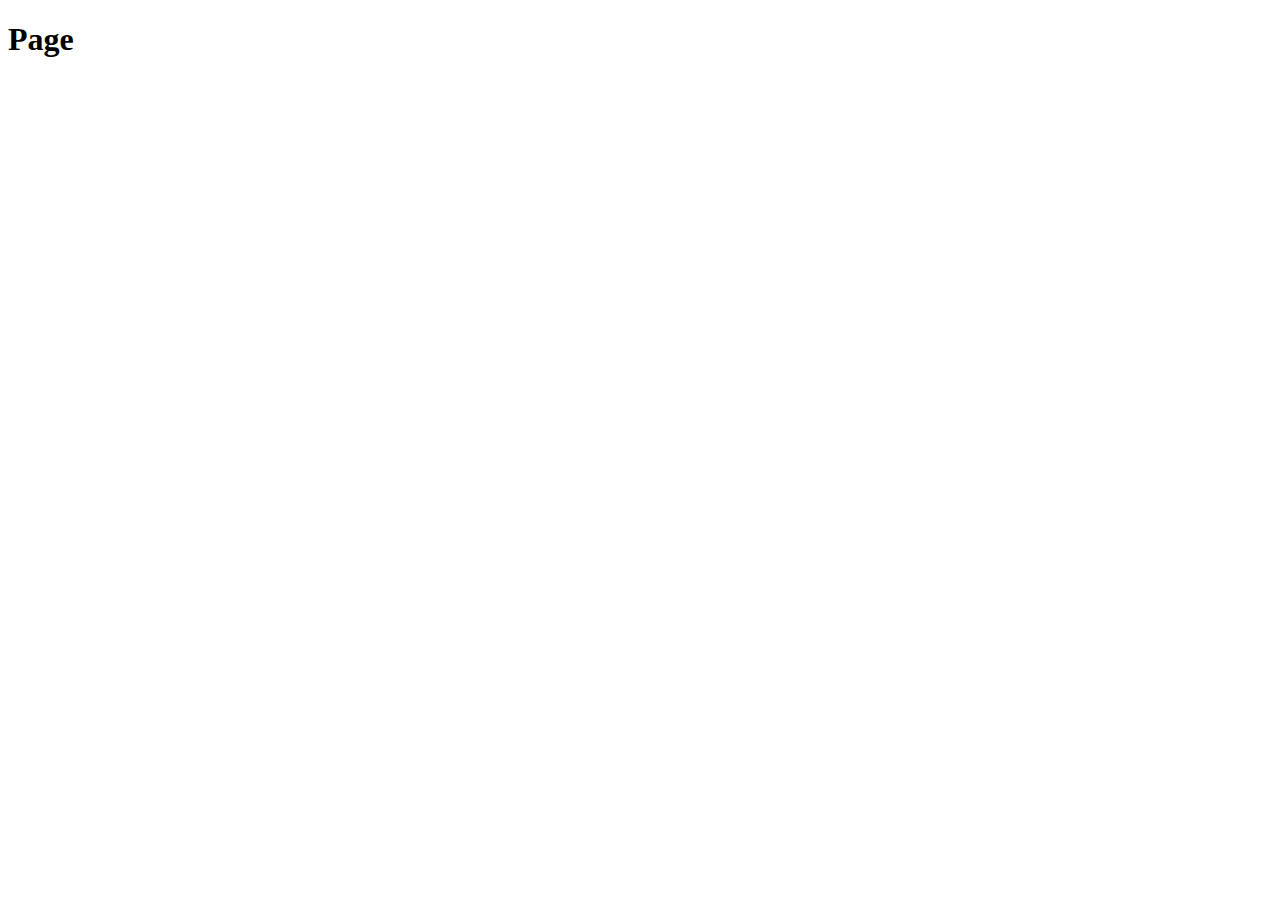
==== public/index.html @ a9e51bb3 "feat: firebase setup" ====
<!DOCTYPE html>
<html lang="en">
<head>
  <meta charset="UTF-8">
  <meta name="viewport" content="width=device-width, initial-scale=1.0">
  <title>Document</title>
</head>
<body>
  <h1>Page</h1>
</body>
</html>
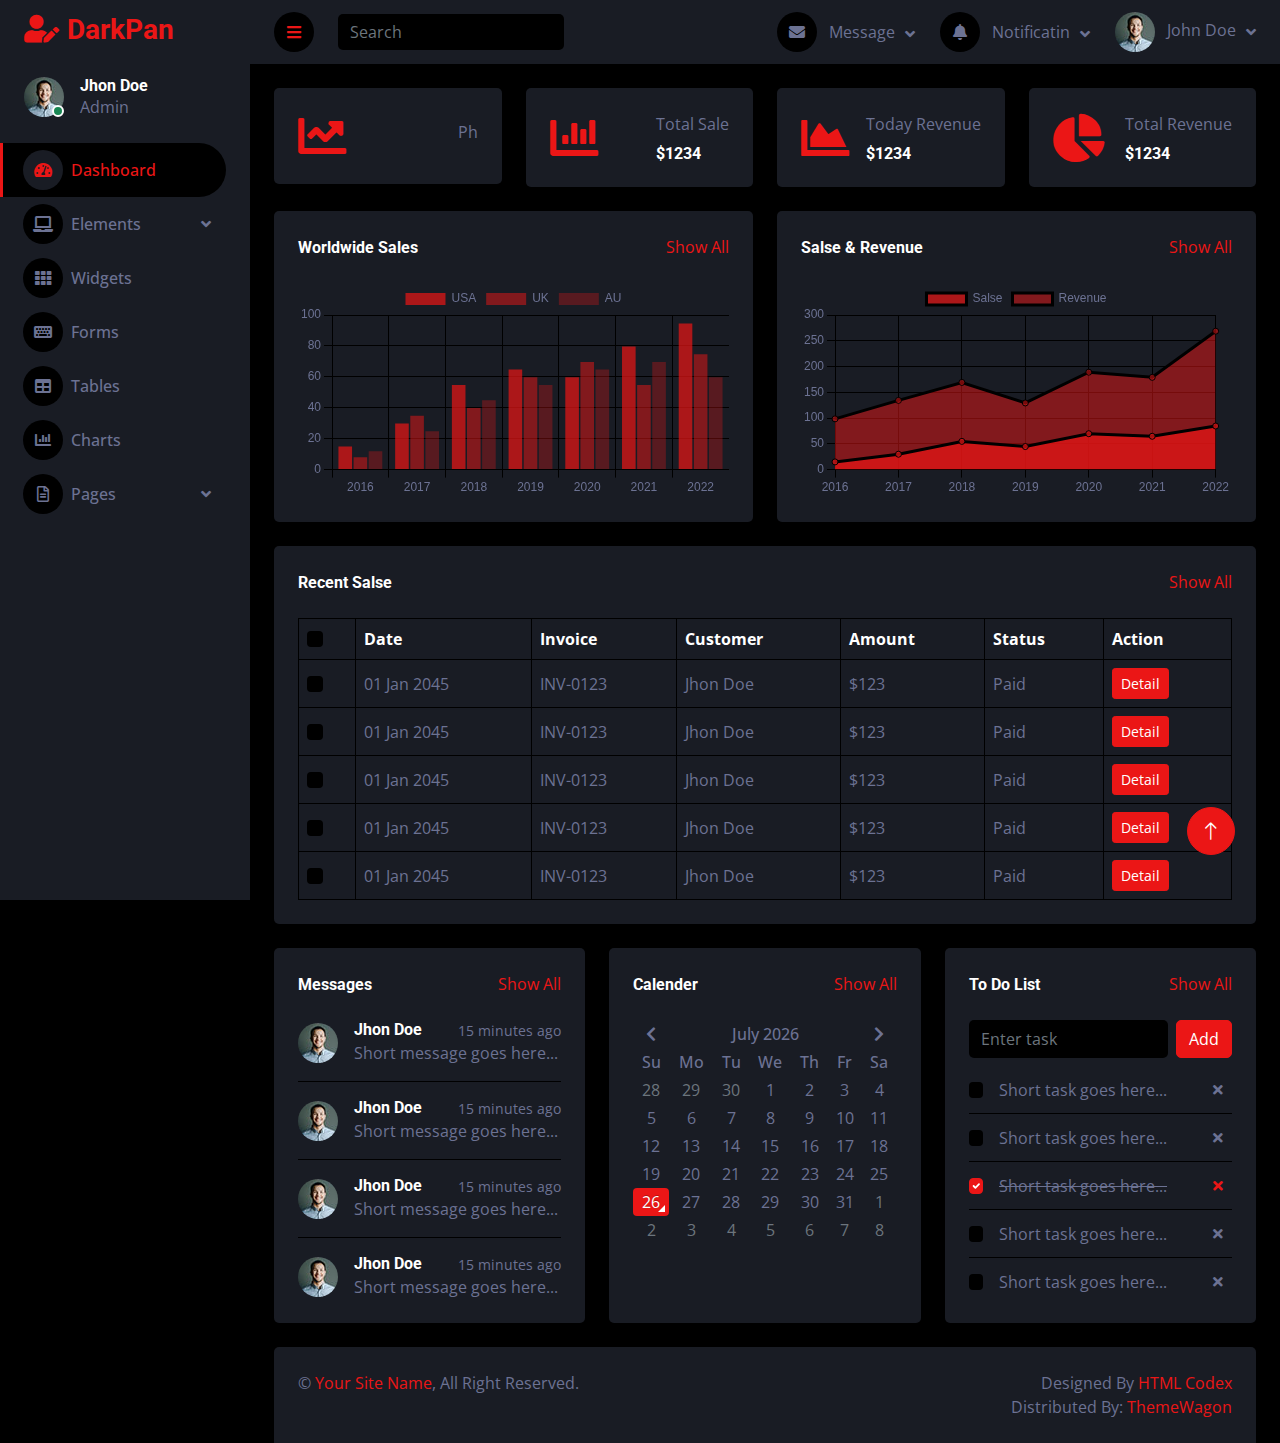
==== commit f038ec6c: "feat: add data" ====
--- a/public/index.html
+++ b/public/index.html
@@ -1,11 +1,489 @@
 <!DOCTYPE html>
 <html lang="en">
+
 <head>
-  <meta charset="UTF-8">
-  <meta name="viewport" content="width=device-width, initial-scale=1.0">
-  <title>Document</title>
+    <meta charset="utf-8">
+    <title>DarkPan - Bootstrap 5 Admin Template</title>
+    <meta content="width=device-width, initial-scale=1.0" name="viewport">
+    <meta content="" name="keywords">
+    <meta content="" name="description">
+
+    <!-- Favicon -->
+    <link href="img/favicon.ico" rel="icon">
+
+    <!-- Google Web Fonts -->
+    <link rel="preconnect" href="https://fonts.googleapis.com">
+    <link rel="preconnect" href="https://fonts.gstatic.com" crossorigin>
+    <link href="https://fonts.googleapis.com/css2?family=Open+Sans:wght@400;600&family=Roboto:wght@500;700&display=swap" rel="stylesheet"> 
+    
+    <!-- Icon Font Stylesheet -->
+    <link href="https://cdnjs.cloudflare.com/ajax/libs/font-awesome/5.10.0/css/all.min.css" rel="stylesheet">
+    <link href="https://cdn.jsdelivr.net/npm/bootstrap-icons@1.4.1/font/bootstrap-icons.css" rel="stylesheet">
+
+    <!-- Libraries Stylesheet -->
+    <link href="lib/owlcarousel/assets/owl.carousel.min.css" rel="stylesheet">
+    <link href="lib/tempusdominus/css/tempusdominus-bootstrap-4.min.css" rel="stylesheet" />
+
+    <!-- Customized Bootstrap Stylesheet -->
+    <link href="css/bootstrap.min.css" rel="stylesheet">
+
+    <!-- Template Stylesheet -->
+    <link href="css/style.css" rel="stylesheet">
 </head>
+
 <body>
-  <h1>Page</h1>
+    <div class="container-fluid position-relative d-flex p-0">
+        <!-- Spinner Start -->
+        <div id="spinner" class="show bg-dark position-fixed translate-middle w-100 vh-100 top-50 start-50 d-flex align-items-center justify-content-center">
+            <div class="spinner-border text-primary" style="width: 3rem; height: 3rem;" role="status">
+                <span class="sr-only">Loading...</span>
+            </div>
+        </div>
+        <!-- Spinner End -->
+
+
+        <!-- Sidebar Start -->
+        <div class="sidebar pe-4 pb-3">
+            <nav class="navbar bg-secondary navbar-dark">
+                <a href="index.html" class="navbar-brand mx-4 mb-3">
+                    <h3 class="text-primary"><i class="fa fa-user-edit me-2"></i>DarkPan</h3>
+                </a>
+                <div class="d-flex align-items-center ms-4 mb-4">
+                    <div class="position-relative">
+                        <img class="rounded-circle" src="img/user.jpg" alt="" style="width: 40px; height: 40px;">
+                        <div class="bg-success rounded-circle border border-2 border-white position-absolute end-0 bottom-0 p-1"></div>
+                    </div>
+                    <div class="ms-3">
+                        <h6 class="mb-0">Jhon Doe</h6>
+                        <span>Admin</span>
+                    </div>
+                </div>
+                <div class="navbar-nav w-100">
+                    <a href="index.html" class="nav-item nav-link active"><i class="fa fa-tachometer-alt me-2"></i>Dashboard</a>
+                    <div class="nav-item dropdown">
+                        <a href="#" class="nav-link dropdown-toggle" data-bs-toggle="dropdown"><i class="fa fa-laptop me-2"></i>Elements</a>
+                        <div class="dropdown-menu bg-transparent border-0">
+                            <a href="button.html" class="dropdown-item">Buttons</a>
+                            <a href="typography.html" class="dropdown-item">Typography</a>
+                            <a href="element.html" class="dropdown-item">Other Elements</a>
+                        </div>
+                    </div>
+                    <a href="widget.html" class="nav-item nav-link"><i class="fa fa-th me-2"></i>Widgets</a>
+                    <a href="form.html" class="nav-item nav-link"><i class="fa fa-keyboard me-2"></i>Forms</a>
+                    <a href="table.html" class="nav-item nav-link"><i class="fa fa-table me-2"></i>Tables</a>
+                    <a href="chart.html" class="nav-item nav-link"><i class="fa fa-chart-bar me-2"></i>Charts</a>
+                    <div class="nav-item dropdown">
+                        <a href="#" class="nav-link dropdown-toggle" data-bs-toggle="dropdown"><i class="far fa-file-alt me-2"></i>Pages</a>
+                        <div class="dropdown-menu bg-transparent border-0">
+                            <a href="signin.html" class="dropdown-item">Sign In</a>
+                            <a href="signup.html" class="dropdown-item">Sign Up</a>
+                            <a href="404.html" class="dropdown-item">404 Error</a>
+                            <a href="blank.html" class="dropdown-item">Blank Page</a>
+                        </div>
+                    </div>
+                </div>
+            </nav>
+        </div>
+        <!-- Sidebar End -->
+
+
+        <!-- Content Start -->
+        <div class="content">
+            <!-- Navbar Start -->
+            <nav class="navbar navbar-expand bg-secondary navbar-dark sticky-top px-4 py-0">
+                <a href="index.html" class="navbar-brand d-flex d-lg-none me-4">
+                    <h2 class="text-primary mb-0"><i class="fa fa-user-edit"></i></h2>
+                </a>
+                <a href="#" class="sidebar-toggler flex-shrink-0">
+                    <i class="fa fa-bars"></i>
+                </a>
+                <form class="d-none d-md-flex ms-4">
+                    <input class="form-control bg-dark border-0" type="search" placeholder="Search">
+                </form>
+                <div class="navbar-nav align-items-center ms-auto">
+                    <div class="nav-item dropdown">
+                        <a href="#" class="nav-link dropdown-toggle" data-bs-toggle="dropdown">
+                            <i class="fa fa-envelope me-lg-2"></i>
+                            <span class="d-none d-lg-inline-flex">Message</span>
+                        </a>
+                        <div class="dropdown-menu dropdown-menu-end bg-secondary border-0 rounded-0 rounded-bottom m-0">
+                            <a href="#" class="dropdown-item">
+                                <div class="d-flex align-items-center">
+                                    <img class="rounded-circle" src="img/user.jpg" alt="" style="width: 40px; height: 40px;">
+                                    <div class="ms-2">
+                                        <h6 class="fw-normal mb-0">Jhon send you a message</h6>
+                                        <small>15 minutes ago</small>
+                                    </div>
+                                </div>
+                            </a>
+                            <hr class="dropdown-divider">
+                            <a href="#" class="dropdown-item">
+                                <div class="d-flex align-items-center">
+                                    <img class="rounded-circle" src="img/user.jpg" alt="" style="width: 40px; height: 40px;">
+                                    <div class="ms-2">
+                                        <h6 class="fw-normal mb-0">Jhon send you a message</h6>
+                                        <small>15 minutes ago</small>
+                                    </div>
+                                </div>
+                            </a>
+                            <hr class="dropdown-divider">
+                            <a href="#" class="dropdown-item">
+                                <div class="d-flex align-items-center">
+                                    <img class="rounded-circle" src="img/user.jpg" alt="" style="width: 40px; height: 40px;">
+                                    <div class="ms-2">
+                                        <h6 class="fw-normal mb-0">Jhon send you a message</h6>
+                                        <small>15 minutes ago</small>
+                                    </div>
+                                </div>
+                            </a>
+                            <hr class="dropdown-divider">
+                            <a href="#" class="dropdown-item text-center">See all message</a>
+                        </div>
+                    </div>
+                    <div class="nav-item dropdown">
+                        <a href="#" class="nav-link dropdown-toggle" data-bs-toggle="dropdown">
+                            <i class="fa fa-bell me-lg-2"></i>
+                            <span class="d-none d-lg-inline-flex">Notificatin</span>
+                        </a>
+                        <div class="dropdown-menu dropdown-menu-end bg-secondary border-0 rounded-0 rounded-bottom m-0">
+                            <a href="#" class="dropdown-item">
+                                <h6 class="fw-normal mb-0">Profile updated</h6>
+                                <small>15 minutes ago</small>
+                            </a>
+                            <hr class="dropdown-divider">
+                            <a href="#" class="dropdown-item">
+                                <h6 class="fw-normal mb-0">New user added</h6>
+                                <small>15 minutes ago</small>
+                            </a>
+                            <hr class="dropdown-divider">
+                            <a href="#" class="dropdown-item">
+                                <h6 class="fw-normal mb-0">Password changed</h6>
+                                <small>15 minutes ago</small>
+                            </a>
+                            <hr class="dropdown-divider">
+                            <a href="#" class="dropdown-item text-center">See all notifications</a>
+                        </div>
+                    </div>
+                    <div class="nav-item dropdown">
+                        <a href="#" class="nav-link dropdown-toggle" data-bs-toggle="dropdown">
+                            <img class="rounded-circle me-lg-2" src="img/user.jpg" alt="" style="width: 40px; height: 40px;">
+                            <span class="d-none d-lg-inline-flex">John Doe</span>
+                        </a>
+                        <div class="dropdown-menu dropdown-menu-end bg-secondary border-0 rounded-0 rounded-bottom m-0">
+                            <a href="#" class="dropdown-item">My Profile</a>
+                            <a href="#" class="dropdown-item">Settings</a>
+                            <a href="#" class="dropdown-item">Log Out</a>
+                        </div>
+                    </div>
+                </div>
+            </nav>
+            <!-- Navbar End -->
+
+
+            <!-- Sale & Revenue Start -->
+            <div class="container-fluid pt-4 px-4">
+                <div class="row g-4">
+                    <div class="col-sm-6 col-xl-3">
+                        <div class="bg-secondary rounded d-flex align-items-center justify-content-between p-4">
+                            <i class="fa fa-chart-line fa-3x text-primary"></i>
+                            <div class="ms-3">
+                                <p class="mb-2">Ph</p>
+                                <h6 class="mb-0" id="cnt"></h6>
+                            </div>
+                        </div>
+                    </div>
+                    <div class="col-sm-6 col-xl-3">
+                        <div class="bg-secondary rounded d-flex align-items-center justify-content-between p-4">
+                            <i class="fa fa-chart-bar fa-3x text-primary"></i>
+                            <div class="ms-3">
+                                <p class="mb-2">Total Sale</p>
+                                <h6 class="mb-0">$1234</h6>
+                            </div>
+                        </div>
+                    </div>
+                    <div class="col-sm-6 col-xl-3">
+                        <div class="bg-secondary rounded d-flex align-items-center justify-content-between p-4">
+                            <i class="fa fa-chart-area fa-3x text-primary"></i>
+                            <div class="ms-3">
+                                <p class="mb-2">Today Revenue</p>
+                                <h6 class="mb-0">$1234</h6>
+                            </div>
+                        </div>
+                    </div>
+                    <div class="col-sm-6 col-xl-3">
+                        <div class="bg-secondary rounded d-flex align-items-center justify-content-between p-4">
+                            <i class="fa fa-chart-pie fa-3x text-primary"></i>
+                            <div class="ms-3">
+                                <p class="mb-2">Total Revenue</p>
+                                <h6 class="mb-0">$1234</h6>
+                            </div>
+                        </div>
+                    </div>
+                </div>
+            </div>
+            <!-- Sale & Revenue End -->
+
+
+            <!-- Sales Chart Start -->
+            <div class="container-fluid pt-4 px-4">
+                <div class="row g-4">
+                    <div class="col-sm-12 col-xl-6">
+                        <div class="bg-secondary text-center rounded p-4">
+                            <div class="d-flex align-items-center justify-content-between mb-4">
+                                <h6 class="mb-0">Worldwide Sales</h6>
+                                <a href="">Show All</a>
+                            </div>
+                            <canvas id="worldwide-sales"></canvas>
+                        </div>
+                    </div>
+                    <div class="col-sm-12 col-xl-6">
+                        <div class="bg-secondary text-center rounded p-4">
+                            <div class="d-flex align-items-center justify-content-between mb-4">
+                                <h6 class="mb-0">Salse & Revenue</h6>
+                                <a href="">Show All</a>
+                            </div>
+                            <canvas id="salse-revenue"></canvas>
+                        </div>
+                    </div>
+                </div>
+            </div>
+            <!-- Sales Chart End -->
+
+
+            <!-- Recent Sales Start -->
+            <div class="container-fluid pt-4 px-4">
+                <div class="bg-secondary text-center rounded p-4">
+                    <div class="d-flex align-items-center justify-content-between mb-4">
+                        <h6 class="mb-0">Recent Salse</h6>
+                        <a href="">Show All</a>
+                    </div>
+                    <div class="table-responsive">
+                        <table class="table text-start align-middle table-bordered table-hover mb-0">
+                            <thead>
+                                <tr class="text-white">
+                                    <th scope="col"><input class="form-check-input" type="checkbox"></th>
+                                    <th scope="col">Date</th>
+                                    <th scope="col">Invoice</th>
+                                    <th scope="col">Customer</th>
+                                    <th scope="col">Amount</th>
+                                    <th scope="col">Status</th>
+                                    <th scope="col">Action</th>
+                                </tr>
+                            </thead>
+                            <tbody>
+                                <tr>
+                                    <td><input class="form-check-input" type="checkbox"></td>
+                                    <td>01 Jan 2045</td>
+                                    <td>INV-0123</td>
+                                    <td>Jhon Doe</td>
+                                    <td>$123</td>
+                                    <td>Paid</td>
+                                    <td><a class="btn btn-sm btn-primary" href="">Detail</a></td>
+                                </tr>
+                                <tr>
+                                    <td><input class="form-check-input" type="checkbox"></td>
+                                    <td>01 Jan 2045</td>
+                                    <td>INV-0123</td>
+                                    <td>Jhon Doe</td>
+                                    <td>$123</td>
+                                    <td>Paid</td>
+                                    <td><a class="btn btn-sm btn-primary" href="">Detail</a></td>
+                                </tr>
+                                <tr>
+                                    <td><input class="form-check-input" type="checkbox"></td>
+                                    <td>01 Jan 2045</td>
+                                    <td>INV-0123</td>
+                                    <td>Jhon Doe</td>
+                                    <td>$123</td>
+                                    <td>Paid</td>
+                                    <td><a class="btn btn-sm btn-primary" href="">Detail</a></td>
+                                </tr>
+                                <tr>
+                                    <td><input class="form-check-input" type="checkbox"></td>
+                                    <td>01 Jan 2045</td>
+                                    <td>INV-0123</td>
+                                    <td>Jhon Doe</td>
+                                    <td>$123</td>
+                                    <td>Paid</td>
+                                    <td><a class="btn btn-sm btn-primary" href="">Detail</a></td>
+                                </tr>
+                                <tr>
+                                    <td><input class="form-check-input" type="checkbox"></td>
+                                    <td>01 Jan 2045</td>
+                                    <td>INV-0123</td>
+                                    <td>Jhon Doe</td>
+                                    <td>$123</td>
+                                    <td>Paid</td>
+                                    <td><a class="btn btn-sm btn-primary" href="">Detail</a></td>
+                                </tr>
+                            </tbody>
+                        </table>
+                    </div>
+                </div>
+            </div>
+            <!-- Recent Sales End -->
+
+
+            <!-- Widgets Start -->
+            <div class="container-fluid pt-4 px-4">
+                <div class="row g-4">
+                    <div class="col-sm-12 col-md-6 col-xl-4">
+                        <div class="h-100 bg-secondary rounded p-4">
+                            <div class="d-flex align-items-center justify-content-between mb-2">
+                                <h6 class="mb-0">Messages</h6>
+                                <a href="">Show All</a>
+                            </div>
+                            <div class="d-flex align-items-center border-bottom py-3">
+                                <img class="rounded-circle flex-shrink-0" src="img/user.jpg" alt="" style="width: 40px; height: 40px;">
+                                <div class="w-100 ms-3">
+                                    <div class="d-flex w-100 justify-content-between">
+                                        <h6 class="mb-0">Jhon Doe</h6>
+                                        <small>15 minutes ago</small>
+                                    </div>
+                                    <span>Short message goes here...</span>
+                                </div>
+                            </div>
+                            <div class="d-flex align-items-center border-bottom py-3">
+                                <img class="rounded-circle flex-shrink-0" src="img/user.jpg" alt="" style="width: 40px; height: 40px;">
+                                <div class="w-100 ms-3">
+                                    <div class="d-flex w-100 justify-content-between">
+                                        <h6 class="mb-0">Jhon Doe</h6>
+                                        <small>15 minutes ago</small>
+                                    </div>
+                                    <span>Short message goes here...</span>
+                                </div>
+                            </div>
+                            <div class="d-flex align-items-center border-bottom py-3">
+                                <img class="rounded-circle flex-shrink-0" src="img/user.jpg" alt="" style="width: 40px; height: 40px;">
+                                <div class="w-100 ms-3">
+                                    <div class="d-flex w-100 justify-content-between">
+                                        <h6 class="mb-0">Jhon Doe</h6>
+                                        <small>15 minutes ago</small>
+                                    </div>
+                                    <span>Short message goes here...</span>
+                                </div>
+                            </div>
+                            <div class="d-flex align-items-center pt-3">
+                                <img class="rounded-circle flex-shrink-0" src="img/user.jpg" alt="" style="width: 40px; height: 40px;">
+                                <div class="w-100 ms-3">
+                                    <div class="d-flex w-100 justify-content-between">
+                                        <h6 class="mb-0">Jhon Doe</h6>
+                                        <small>15 minutes ago</small>
+                                    </div>
+                                    <span>Short message goes here...</span>
+                                </div>
+                            </div>
+                        </div>
+                    </div>
+                    <div class="col-sm-12 col-md-6 col-xl-4">
+                        <div class="h-100 bg-secondary rounded p-4">
+                            <div class="d-flex align-items-center justify-content-between mb-4">
+                                <h6 class="mb-0">Calender</h6>
+                                <a href="">Show All</a>
+                            </div>
+                            <div id="calender"></div>
+                        </div>
+                    </div>
+                    <div class="col-sm-12 col-md-6 col-xl-4">
+                        <div class="h-100 bg-secondary rounded p-4">
+                            <div class="d-flex align-items-center justify-content-between mb-4">
+                                <h6 class="mb-0">To Do List</h6>
+                                <a href="">Show All</a>
+                            </div>
+                            <div class="d-flex mb-2">
+                                <input class="form-control bg-dark border-0" type="text" placeholder="Enter task">
+                                <button type="button" class="btn btn-primary ms-2">Add</button>
+                            </div>
+                            <div class="d-flex align-items-center border-bottom py-2">
+                                <input class="form-check-input m-0" type="checkbox">
+                                <div class="w-100 ms-3">
+                                    <div class="d-flex w-100 align-items-center justify-content-between">
+                                        <span>Short task goes here...</span>
+                                        <button class="btn btn-sm"><i class="fa fa-times"></i></button>
+                                    </div>
+                                </div>
+                            </div>
+                            <div class="d-flex align-items-center border-bottom py-2">
+                                <input class="form-check-input m-0" type="checkbox">
+                                <div class="w-100 ms-3">
+                                    <div class="d-flex w-100 align-items-center justify-content-between">
+                                        <span>Short task goes here...</span>
+                                        <button class="btn btn-sm"><i class="fa fa-times"></i></button>
+                                    </div>
+                                </div>
+                            </div>
+                            <div class="d-flex align-items-center border-bottom py-2">
+                                <input class="form-check-input m-0" type="checkbox" checked>
+                                <div class="w-100 ms-3">
+                                    <div class="d-flex w-100 align-items-center justify-content-between">
+                                        <span><del>Short task goes here...</del></span>
+                                        <button class="btn btn-sm text-primary"><i class="fa fa-times"></i></button>
+                                    </div>
+                                </div>
+                            </div>
+                            <div class="d-flex align-items-center border-bottom py-2">
+                                <input class="form-check-input m-0" type="checkbox">
+                                <div class="w-100 ms-3">
+                                    <div class="d-flex w-100 align-items-center justify-content-between">
+                                        <span>Short task goes here...</span>
+                                        <button class="btn btn-sm"><i class="fa fa-times"></i></button>
+                                    </div>
+                                </div>
+                            </div>
+                            <div class="d-flex align-items-center pt-2">
+                                <input class="form-check-input m-0" type="checkbox">
+                                <div class="w-100 ms-3">
+                                    <div class="d-flex w-100 align-items-center justify-content-between">
+                                        <span>Short task goes here...</span>
+                                        <button class="btn btn-sm"><i class="fa fa-times"></i></button>
+                                    </div>
+                                </div>
+                            </div>
+                        </div>
+                    </div>
+                </div>
+            </div>
+            <!-- Widgets End -->
+
+
+            <!-- Footer Start -->
+            <div class="container-fluid pt-4 px-4">
+                <div class="bg-secondary rounded-top p-4">
+                    <div class="row">
+                        <div class="col-12 col-sm-6 text-center text-sm-start">
+                            &copy; <a href="#">Your Site Name</a>, All Right Reserved. 
+                        </div>
+                        <div class="col-12 col-sm-6 text-center text-sm-end">
+                            <!--/*** This template is free as long as you keep the footer author’s credit link/attribution link/backlink. If you'd like to use the template without the footer author’s credit link/attribution link/backlink, you can purchase the Credit Removal License from "https://htmlcodex.com/credit-removal". Thank you for your support. ***/-->
+                            Designed By <a href="https://htmlcodex.com">HTML Codex</a>
+                            <br>Distributed By: <a href="https://themewagon.com" target="_blank">ThemeWagon</a>
+                        </div>
+                    </div>
+                </div>
+            </div>
+            <!-- Footer End -->
+        </div>
+        <!-- Content End -->
+
+
+        <!-- Back to Top -->
+        <a href="#" class="btn btn-lg btn-primary btn-lg-square back-to-top"><i class="bi bi-arrow-up"></i></a>
+    </div>
+
+    <!-- JavaScript Libraries -->
+    <script src="https://code.jquery.com/jquery-3.4.1.min.js"></script>
+    <script src="https://cdn.jsdelivr.net/npm/bootstrap@5.0.0/dist/js/bootstrap.bundle.min.js"></script>
+    <script src="lib/chart/chart.min.js"></script>
+    <script src="lib/easing/easing.min.js"></script>
+    <script src="lib/waypoints/waypoints.min.js"></script>
+    <script src="lib/owlcarousel/owl.carousel.min.js"></script>
+    <script src="lib/tempusdominus/js/moment.min.js"></script>
+    <script src="lib/tempusdominus/js/moment-timezone.min.js"></script>
+    <script src="lib/tempusdominus/js/tempusdominus-bootstrap-4.min.js"></script>
+
+    <!-- Template Javascript -->
+    <script src="js/main.js"></script>
+    <script src="js/api.js"></script>
 </body>
+
 </html>--- a/public/css/style.css
+++ b/public/css/style.css
@@ -0,0 +1,289 @@
+/********** Template CSS **********/
+:root {
+    --primary: #EB1616;
+    --secondary: #191C24;
+    --light: #6C7293;
+    --dark: #000000;
+}
+
+.back-to-top {
+    position: fixed;
+    display: none;
+    right: 45px;
+    bottom: 45px;
+    z-index: 99;
+}
+
+
+/*** Spinner ***/
+#spinner {
+    opacity: 0;
+    visibility: hidden;
+    transition: opacity .5s ease-out, visibility 0s linear .5s;
+    z-index: 99999;
+}
+
+#spinner.show {
+    transition: opacity .5s ease-out, visibility 0s linear 0s;
+    visibility: visible;
+    opacity: 1;
+}
+
+
+/*** Button ***/
+.btn {
+    transition: .5s;
+}
+
+.btn-square {
+    width: 38px;
+    height: 38px;
+}
+
+.btn-sm-square {
+    width: 32px;
+    height: 32px;
+}
+
+.btn-lg-square {
+    width: 48px;
+    height: 48px;
+}
+
+.btn-square,
+.btn-sm-square,
+.btn-lg-square {
+    padding: 0;
+    display: inline-flex;
+    align-items: center;
+    justify-content: center;
+    font-weight: normal;
+    border-radius: 50px;
+}
+
+
+/*** Layout ***/
+.sidebar {
+    position: fixed;
+    top: 0;
+    left: 0;
+    bottom: 0;
+    width: 250px;
+    height: 100vh;
+    overflow-y: auto;
+    background: var(--secondary);
+    transition: 0.5s;
+    z-index: 999;
+}
+
+.content {
+    margin-left: 250px;
+    min-height: 100vh;
+    background: var(--dark);
+    transition: 0.5s;
+}
+
+@media (min-width: 992px) {
+    .sidebar {
+        margin-left: 0;
+    }
+
+    .sidebar.open {
+        margin-left: -250px;
+    }
+
+    .content {
+        width: calc(100% - 250px);
+    }
+
+    .content.open {
+        width: 100%;
+        margin-left: 0;
+    }
+}
+
+@media (max-width: 991.98px) {
+    .sidebar {
+        margin-left: -250px;
+    }
+
+    .sidebar.open {
+        margin-left: 0;
+    }
+
+    .content {
+        width: 100%;
+        margin-left: 0;
+    }
+}
+
+
+/*** Navbar ***/
+.sidebar .navbar .navbar-nav .nav-link {
+    padding: 7px 20px;
+    color: var(--light);
+    font-weight: 500;
+    border-left: 3px solid var(--secondary);
+    border-radius: 0 30px 30px 0;
+    outline: none;
+}
+
+.sidebar .navbar .navbar-nav .nav-link:hover,
+.sidebar .navbar .navbar-nav .nav-link.active {
+    color: var(--primary);
+    background: var(--dark);
+    border-color: var(--primary);
+}
+
+.sidebar .navbar .navbar-nav .nav-link i {
+    width: 40px;
+    height: 40px;
+    display: inline-flex;
+    align-items: center;
+    justify-content: center;
+    background: var(--dark);
+    border-radius: 40px;
+}
+
+.sidebar .navbar .navbar-nav .nav-link:hover i,
+.sidebar .navbar .navbar-nav .nav-link.active i {
+    background: var(--secondary);
+}
+
+.sidebar .navbar .dropdown-toggle::after {
+    position: absolute;
+    top: 15px;
+    right: 15px;
+    border: none;
+    content: "\f107";
+    font-family: "Font Awesome 5 Free";
+    font-weight: 900;
+    transition: .5s;
+}
+
+.sidebar .navbar .dropdown-toggle[aria-expanded=true]::after {
+    transform: rotate(-180deg);
+}
+
+.sidebar .navbar .dropdown-item {
+    padding-left: 25px;
+    border-radius: 0 30px 30px 0;
+    color: var(--light);
+}
+
+.sidebar .navbar .dropdown-item:hover,
+.sidebar .navbar .dropdown-item.active {
+    background: var(--dark);
+}
+
+.content .navbar .navbar-nav .nav-link {
+    margin-left: 25px;
+    padding: 12px 0;
+    color: var(--light);
+    outline: none;
+}
+
+.content .navbar .navbar-nav .nav-link:hover,
+.content .navbar .navbar-nav .nav-link.active {
+    color: var(--primary);
+}
+
+.content .navbar .sidebar-toggler,
+.content .navbar .navbar-nav .nav-link i {
+    width: 40px;
+    height: 40px;
+    display: inline-flex;
+    align-items: center;
+    justify-content: center;
+    background: var(--dark);
+    border-radius: 40px;
+}
+
+.content .navbar .dropdown-item {
+    color: var(--light);
+}
+
+.content .navbar .dropdown-item:hover,
+.content .navbar .dropdown-item.active {
+    background: var(--dark);
+}
+
+.content .navbar .dropdown-toggle::after {
+    margin-left: 6px;
+    vertical-align: middle;
+    border: none;
+    content: "\f107";
+    font-family: "Font Awesome 5 Free";
+    font-weight: 900;
+    transition: .5s;
+}
+
+.content .navbar .dropdown-toggle[aria-expanded=true]::after {
+    transform: rotate(-180deg);
+}
+
+@media (max-width: 575.98px) {
+    .content .navbar .navbar-nav .nav-link {
+        margin-left: 15px;
+    }
+}
+
+
+/*** Date Picker ***/
+.bootstrap-datetimepicker-widget.bottom {
+    top: auto !important;
+}
+
+.bootstrap-datetimepicker-widget .table * {
+    border-bottom-width: 0px;
+}
+
+.bootstrap-datetimepicker-widget .table th {
+    font-weight: 500;
+}
+
+.bootstrap-datetimepicker-widget.dropdown-menu {
+    padding: 10px;
+    border-radius: 2px;
+}
+
+.bootstrap-datetimepicker-widget table td.active,
+.bootstrap-datetimepicker-widget table td.active:hover {
+    background: var(--primary);
+}
+
+.bootstrap-datetimepicker-widget table td.today::before {
+    border-bottom-color: var(--primary);
+}
+
+
+/*** Testimonial ***/
+.progress .progress-bar {
+    width: 0px;
+    transition: 2s;
+}
+
+
+/*** Testimonial ***/
+.testimonial-carousel .owl-dots {
+    margin-top: 24px;
+    display: flex;
+    align-items: flex-end;
+    justify-content: center;
+}
+
+.testimonial-carousel .owl-dot {
+    position: relative;
+    display: inline-block;
+    margin: 0 5px;
+    width: 15px;
+    height: 15px;
+    border: 5px solid var(--primary);
+    border-radius: 15px;
+    transition: .5s;
+}
+
+.testimonial-carousel .owl-dot.active {
+    background: var(--dark);
+    border-color: var(--primary);
+}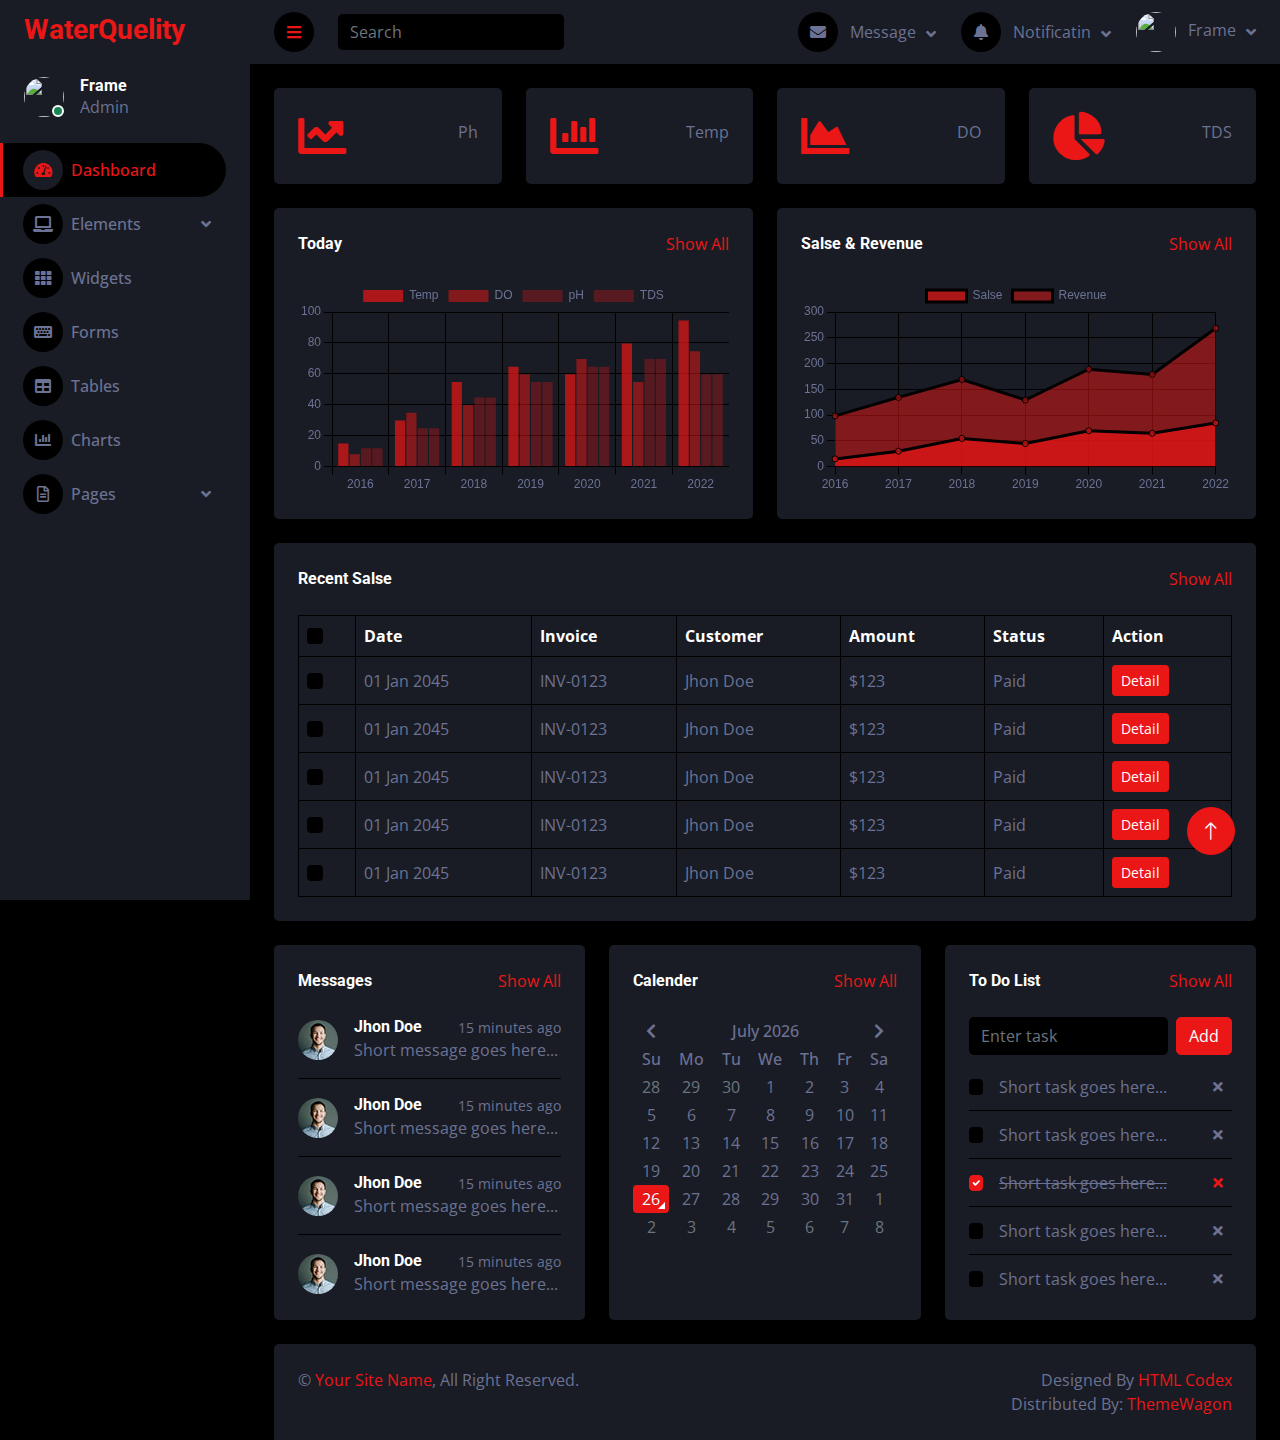
==== commit 4d4f8583: "feat : change title" ====
--- a/public/index.html
+++ b/public/index.html
@@ -3,7 +3,7 @@
 
 <head>
     <meta charset="utf-8">
-    <title>DarkPan - Bootstrap 5 Admin Template</title>
+    <title>WaterQuelity</title>
     <meta content="width=device-width, initial-scale=1.0" name="viewport">
     <meta content="" name="keywords">
     <meta content="" name="description">
@@ -46,15 +46,15 @@
         <div class="sidebar pe-4 pb-3">
             <nav class="navbar bg-secondary navbar-dark">
                 <a href="index.html" class="navbar-brand mx-4 mb-3">
-                    <h3 class="text-primary"><i class="fa fa-user-edit me-2"></i>DarkPan</h3>
+                    <h3 class="text-primary"></i>WaterQuelity</h3>
                 </a>
                 <div class="d-flex align-items-center ms-4 mb-4">
                     <div class="position-relative">
-                        <img class="rounded-circle" src="img/user.jpg" alt="" style="width: 40px; height: 40px;">
+                        <img class="rounded-circle" src="#" alt="" style="width: 40px; height: 40px;">
                         <div class="bg-success rounded-circle border border-2 border-white position-absolute end-0 bottom-0 p-1"></div>
                     </div>
                     <div class="ms-3">
-                        <h6 class="mb-0">Jhon Doe</h6>
+                        <h6 class="mb-0">Frame</h6>
                         <span>Admin</span>
                     </div>
                 </div>
@@ -166,8 +166,8 @@
                     </div>
                     <div class="nav-item dropdown">
                         <a href="#" class="nav-link dropdown-toggle" data-bs-toggle="dropdown">
-                            <img class="rounded-circle me-lg-2" src="img/user.jpg" alt="" style="width: 40px; height: 40px;">
-                            <span class="d-none d-lg-inline-flex">John Doe</span>
+                            <img class="rounded-circle me-lg-2" src="#" alt="" style="width: 40px; height: 40px;">
+                            <span class="d-none d-lg-inline-flex">Frame</span>
                         </a>
                         <div class="dropdown-menu dropdown-menu-end bg-secondary border-0 rounded-0 rounded-bottom m-0">
                             <a href="#" class="dropdown-item">My Profile</a>
@@ -188,7 +188,7 @@
                             <i class="fa fa-chart-line fa-3x text-primary"></i>
                             <div class="ms-3">
                                 <p class="mb-2">Ph</p>
-                                <h6 class="mb-0" id="cnt"></h6>
+                                <h6 class="mb-0" id="pH"></h6>
                             </div>
                         </div>
                     </div>
@@ -196,8 +196,8 @@
                         <div class="bg-secondary rounded d-flex align-items-center justify-content-between p-4">
                             <i class="fa fa-chart-bar fa-3x text-primary"></i>
                             <div class="ms-3">
-                                <p class="mb-2">Total Sale</p>
-                                <h6 class="mb-0">$1234</h6>
+                                <p class="mb-2">Temp</p>
+                                <h6 class="mb-0" id="Temp"></h6>
                             </div>
                         </div>
                     </div>
@@ -205,8 +205,8 @@
                         <div class="bg-secondary rounded d-flex align-items-center justify-content-between p-4">
                             <i class="fa fa-chart-area fa-3x text-primary"></i>
                             <div class="ms-3">
-                                <p class="mb-2">Today Revenue</p>
-                                <h6 class="mb-0">$1234</h6>
+                                <p class="mb-2">DO</p>
+                                <h6 class="mb-0" id="DO"></h6>
                             </div>
                         </div>
                     </div>
@@ -214,8 +214,8 @@
                         <div class="bg-secondary rounded d-flex align-items-center justify-content-between p-4">
                             <i class="fa fa-chart-pie fa-3x text-primary"></i>
                             <div class="ms-3">
-                                <p class="mb-2">Total Revenue</p>
-                                <h6 class="mb-0">$1234</h6>
+                                <p class="mb-2">TDS</p>
+                                <h6 class="mb-0" id="TDS"></h6>
                             </div>
                         </div>
                     </div>
@@ -230,7 +230,7 @@
                     <div class="col-sm-12 col-xl-6">
                         <div class="bg-secondary text-center rounded p-4">
                             <div class="d-flex align-items-center justify-content-between mb-4">
-                                <h6 class="mb-0">Worldwide Sales</h6>
+                                <h6 class="mb-0">Today</h6>
                                 <a href="">Show All</a>
                             </div>
                             <canvas id="worldwide-sales"></canvas>
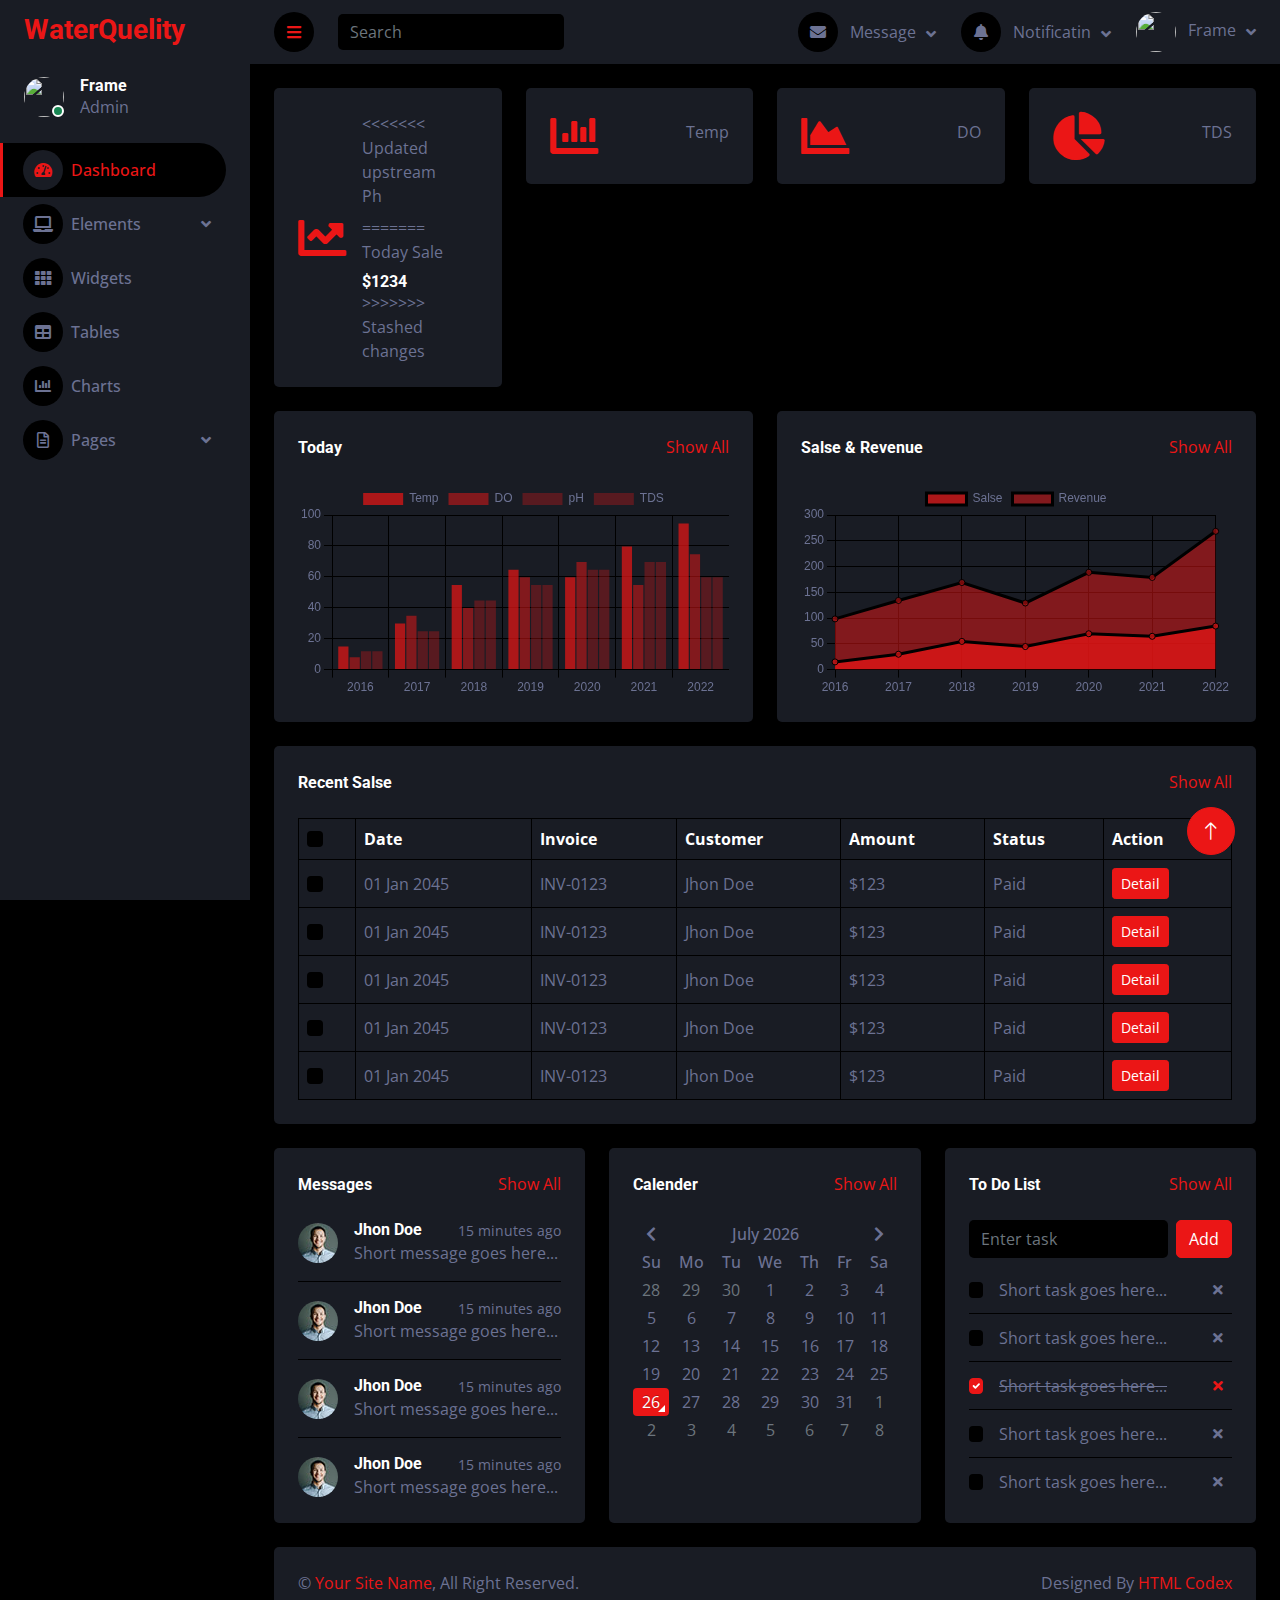
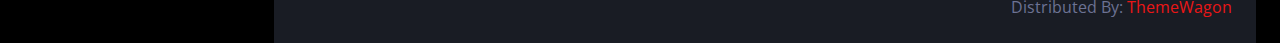
==== commit 27cac1ef: "feat: delete form" ====
--- a/public/index.html
+++ b/public/index.html
@@ -69,7 +69,6 @@
                         </div>
                     </div>
                     <a href="widget.html" class="nav-item nav-link"><i class="fa fa-th me-2"></i>Widgets</a>
-                    <a href="form.html" class="nav-item nav-link"><i class="fa fa-keyboard me-2"></i>Forms</a>
                     <a href="table.html" class="nav-item nav-link"><i class="fa fa-table me-2"></i>Tables</a>
                     <a href="chart.html" class="nav-item nav-link"><i class="fa fa-chart-bar me-2"></i>Charts</a>
                     <div class="nav-item dropdown">
@@ -187,8 +186,13 @@
                         <div class="bg-secondary rounded d-flex align-items-center justify-content-between p-4">
                             <i class="fa fa-chart-line fa-3x text-primary"></i>
                             <div class="ms-3">
+<<<<<<< Updated upstream
                                 <p class="mb-2">Ph</p>
                                 <h6 class="mb-0" id="pH"></h6>
+=======
+                                <p class="mb-2">Today Sale</p>
+                                <h6 class="mb-0">$1234</h6>
+>>>>>>> Stashed changes
                             </div>
                         </div>
                     </div>
@@ -483,7 +487,7 @@
 
     <!-- Template Javascript -->
     <script src="js/main.js"></script>
-    <script src="js/api.js"></script>
 </body>
 
-</html>+</html>
+
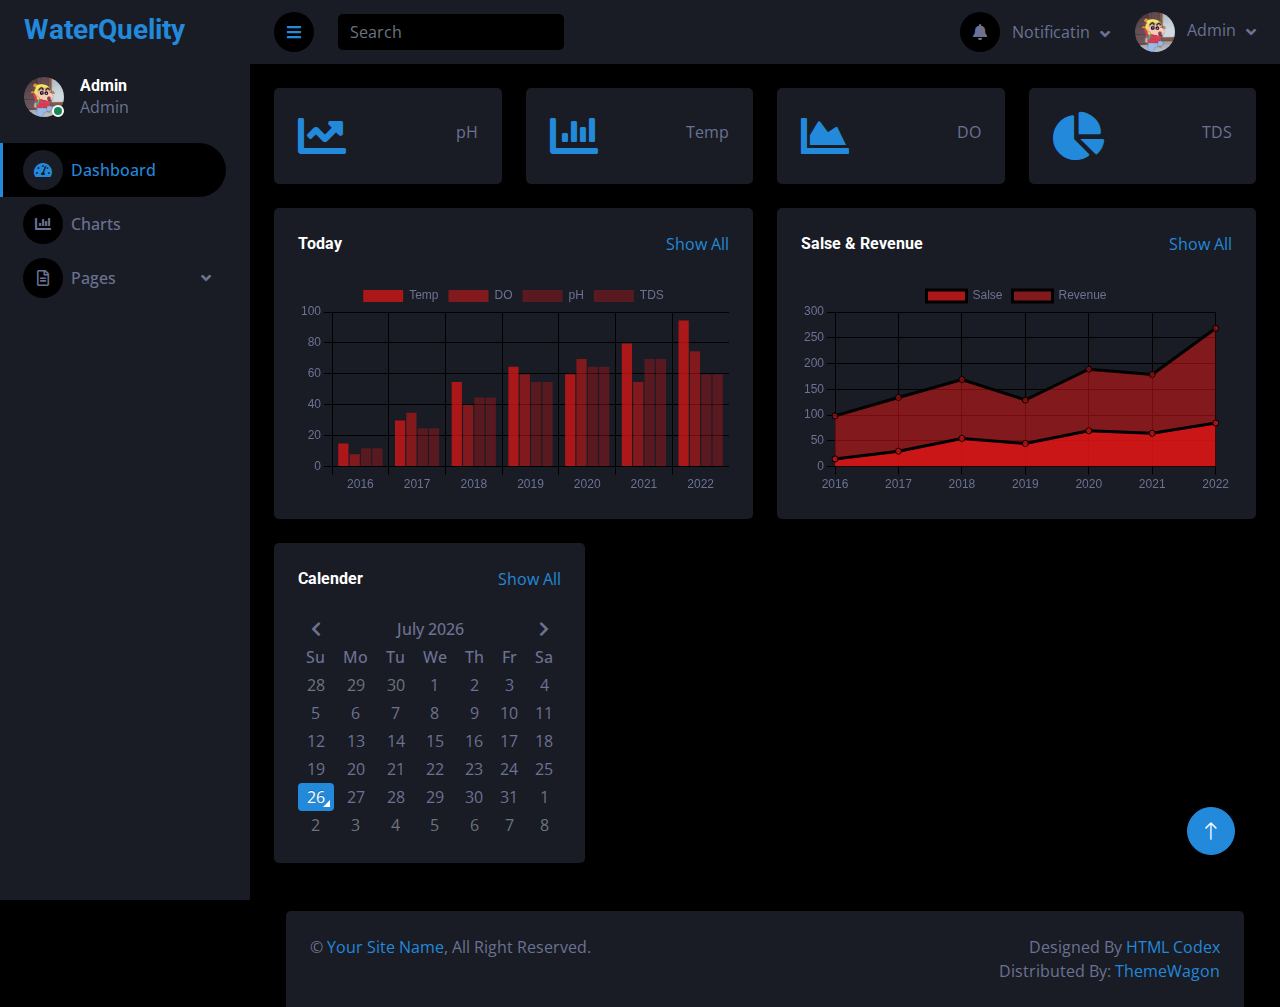
==== commit 22fa4400: "feat: delete file" ====
--- a/public/index.html
+++ b/public/index.html
@@ -50,27 +50,18 @@
                 </a>
                 <div class="d-flex align-items-center ms-4 mb-4">
                     <div class="position-relative">
-                        <img class="rounded-circle" src="#" alt="" style="width: 40px; height: 40px;">
+                        <img class="rounded-circle" src="img/shin.jpg" alt="" style="width: 40px; height: 40px;">
                         <div class="bg-success rounded-circle border border-2 border-white position-absolute end-0 bottom-0 p-1"></div>
                     </div>
                     <div class="ms-3">
-                        <h6 class="mb-0">Frame</h6>
+                        <h6 class="mb-0">Admin</h6>
                         <span>Admin</span>
                     </div>
                 </div>
                 <div class="navbar-nav w-100">
                     <a href="index.html" class="nav-item nav-link active"><i class="fa fa-tachometer-alt me-2"></i>Dashboard</a>
                     <div class="nav-item dropdown">
-                        <a href="#" class="nav-link dropdown-toggle" data-bs-toggle="dropdown"><i class="fa fa-laptop me-2"></i>Elements</a>
-                        <div class="dropdown-menu bg-transparent border-0">
-                            <a href="button.html" class="dropdown-item">Buttons</a>
-                            <a href="typography.html" class="dropdown-item">Typography</a>
-                            <a href="element.html" class="dropdown-item">Other Elements</a>
-                        </div>
-                    </div>
-                    <a href="widget.html" class="nav-item nav-link"><i class="fa fa-th me-2"></i>Widgets</a>
-                    <a href="table.html" class="nav-item nav-link"><i class="fa fa-table me-2"></i>Tables</a>
-                    <a href="chart.html" class="nav-item nav-link"><i class="fa fa-chart-bar me-2"></i>Charts</a>
+                 <a href="chart.html" class="nav-item nav-link"><i class="fa fa-chart-bar me-2"></i>Charts</a>
                     <div class="nav-item dropdown">
                         <a href="#" class="nav-link dropdown-toggle" data-bs-toggle="dropdown"><i class="far fa-file-alt me-2"></i>Pages</a>
                         <div class="dropdown-menu bg-transparent border-0">
@@ -101,40 +92,7 @@
                 </form>
                 <div class="navbar-nav align-items-center ms-auto">
                     <div class="nav-item dropdown">
-                        <a href="#" class="nav-link dropdown-toggle" data-bs-toggle="dropdown">
-                            <i class="fa fa-envelope me-lg-2"></i>
-                            <span class="d-none d-lg-inline-flex">Message</span>
-                        </a>
                         <div class="dropdown-menu dropdown-menu-end bg-secondary border-0 rounded-0 rounded-bottom m-0">
-                            <a href="#" class="dropdown-item">
-                                <div class="d-flex align-items-center">
-                                    <img class="rounded-circle" src="img/user.jpg" alt="" style="width: 40px; height: 40px;">
-                                    <div class="ms-2">
-                                        <h6 class="fw-normal mb-0">Jhon send you a message</h6>
-                                        <small>15 minutes ago</small>
-                                    </div>
-                                </div>
-                            </a>
-                            <hr class="dropdown-divider">
-                            <a href="#" class="dropdown-item">
-                                <div class="d-flex align-items-center">
-                                    <img class="rounded-circle" src="img/user.jpg" alt="" style="width: 40px; height: 40px;">
-                                    <div class="ms-2">
-                                        <h6 class="fw-normal mb-0">Jhon send you a message</h6>
-                                        <small>15 minutes ago</small>
-                                    </div>
-                                </div>
-                            </a>
-                            <hr class="dropdown-divider">
-                            <a href="#" class="dropdown-item">
-                                <div class="d-flex align-items-center">
-                                    <img class="rounded-circle" src="img/user.jpg" alt="" style="width: 40px; height: 40px;">
-                                    <div class="ms-2">
-                                        <h6 class="fw-normal mb-0">Jhon send you a message</h6>
-                                        <small>15 minutes ago</small>
-                                    </div>
-                                </div>
-                            </a>
                             <hr class="dropdown-divider">
                             <a href="#" class="dropdown-item text-center">See all message</a>
                         </div>
@@ -165,8 +123,8 @@
                     </div>
                     <div class="nav-item dropdown">
                         <a href="#" class="nav-link dropdown-toggle" data-bs-toggle="dropdown">
-                            <img class="rounded-circle me-lg-2" src="#" alt="" style="width: 40px; height: 40px;">
-                            <span class="d-none d-lg-inline-flex">Frame</span>
+                            <img class="rounded-circle me-lg-2" src="img/shin.jpg" alt="" style="width: 40px; height: 40px;">
+                            <span class="d-none d-lg-inline-flex">Admin</span>
                         </a>
                         <div class="dropdown-menu dropdown-menu-end bg-secondary border-0 rounded-0 rounded-bottom m-0">
                             <a href="#" class="dropdown-item">My Profile</a>
@@ -186,13 +144,8 @@
                         <div class="bg-secondary rounded d-flex align-items-center justify-content-between p-4">
                             <i class="fa fa-chart-line fa-3x text-primary"></i>
                             <div class="ms-3">
-<<<<<<< Updated upstream
-                                <p class="mb-2">Ph</p>
+                                <p class="mb-2">pH</p>
                                 <h6 class="mb-0" id="pH"></h6>
-=======
-                                <p class="mb-2">Today Sale</p>
-                                <h6 class="mb-0">$1234</h6>
->>>>>>> Stashed changes
                             </div>
                         </div>
                     </div>
@@ -235,7 +188,7 @@
                         <div class="bg-secondary text-center rounded p-4">
                             <div class="d-flex align-items-center justify-content-between mb-4">
                                 <h6 class="mb-0">Today</h6>
-                                <a href="">Show All</a>
+                                <a href="chart.html">Show All</a>
                             </div>
                             <canvas id="worldwide-sales"></canvas>
                         </div>
@@ -244,7 +197,7 @@
                         <div class="bg-secondary text-center rounded p-4">
                             <div class="d-flex align-items-center justify-content-between mb-4">
                                 <h6 class="mb-0">Salse & Revenue</h6>
-                                <a href="">Show All</a>
+                                <a href="chart.html">Show All</a>
                             </div>
                             <canvas id="salse-revenue"></canvas>
                         </div>
@@ -254,132 +207,12 @@
             <!-- Sales Chart End -->
 
 
-            <!-- Recent Sales Start -->
-            <div class="container-fluid pt-4 px-4">
-                <div class="bg-secondary text-center rounded p-4">
-                    <div class="d-flex align-items-center justify-content-between mb-4">
-                        <h6 class="mb-0">Recent Salse</h6>
-                        <a href="">Show All</a>
-                    </div>
-                    <div class="table-responsive">
-                        <table class="table text-start align-middle table-bordered table-hover mb-0">
-                            <thead>
-                                <tr class="text-white">
-                                    <th scope="col"><input class="form-check-input" type="checkbox"></th>
-                                    <th scope="col">Date</th>
-                                    <th scope="col">Invoice</th>
-                                    <th scope="col">Customer</th>
-                                    <th scope="col">Amount</th>
-                                    <th scope="col">Status</th>
-                                    <th scope="col">Action</th>
-                                </tr>
-                            </thead>
-                            <tbody>
-                                <tr>
-                                    <td><input class="form-check-input" type="checkbox"></td>
-                                    <td>01 Jan 2045</td>
-                                    <td>INV-0123</td>
-                                    <td>Jhon Doe</td>
-                                    <td>$123</td>
-                                    <td>Paid</td>
-                                    <td><a class="btn btn-sm btn-primary" href="">Detail</a></td>
-                                </tr>
-                                <tr>
-                                    <td><input class="form-check-input" type="checkbox"></td>
-                                    <td>01 Jan 2045</td>
-                                    <td>INV-0123</td>
-                                    <td>Jhon Doe</td>
-                                    <td>$123</td>
-                                    <td>Paid</td>
-                                    <td><a class="btn btn-sm btn-primary" href="">Detail</a></td>
-                                </tr>
-                                <tr>
-                                    <td><input class="form-check-input" type="checkbox"></td>
-                                    <td>01 Jan 2045</td>
-                                    <td>INV-0123</td>
-                                    <td>Jhon Doe</td>
-                                    <td>$123</td>
-                                    <td>Paid</td>
-                                    <td><a class="btn btn-sm btn-primary" href="">Detail</a></td>
-                                </tr>
-                                <tr>
-                                    <td><input class="form-check-input" type="checkbox"></td>
-                                    <td>01 Jan 2045</td>
-                                    <td>INV-0123</td>
-                                    <td>Jhon Doe</td>
-                                    <td>$123</td>
-                                    <td>Paid</td>
-                                    <td><a class="btn btn-sm btn-primary" href="">Detail</a></td>
-                                </tr>
-                                <tr>
-                                    <td><input class="form-check-input" type="checkbox"></td>
-                                    <td>01 Jan 2045</td>
-                                    <td>INV-0123</td>
-                                    <td>Jhon Doe</td>
-                                    <td>$123</td>
-                                    <td>Paid</td>
-                                    <td><a class="btn btn-sm btn-primary" href="">Detail</a></td>
-                                </tr>
-                            </tbody>
-                        </table>
-                    </div>
-                </div>
-            </div>
-            <!-- Recent Sales End -->
-
-
-            <!-- Widgets Start -->
+
+
+            <!-- Calender -->
             <div class="container-fluid pt-4 px-4">
                 <div class="row g-4">
-                    <div class="col-sm-12 col-md-6 col-xl-4">
-                        <div class="h-100 bg-secondary rounded p-4">
-                            <div class="d-flex align-items-center justify-content-between mb-2">
-                                <h6 class="mb-0">Messages</h6>
-                                <a href="">Show All</a>
-                            </div>
-                            <div class="d-flex align-items-center border-bottom py-3">
-                                <img class="rounded-circle flex-shrink-0" src="img/user.jpg" alt="" style="width: 40px; height: 40px;">
-                                <div class="w-100 ms-3">
-                                    <div class="d-flex w-100 justify-content-between">
-                                        <h6 class="mb-0">Jhon Doe</h6>
-                                        <small>15 minutes ago</small>
-                                    </div>
-                                    <span>Short message goes here...</span>
-                                </div>
-                            </div>
-                            <div class="d-flex align-items-center border-bottom py-3">
-                                <img class="rounded-circle flex-shrink-0" src="img/user.jpg" alt="" style="width: 40px; height: 40px;">
-                                <div class="w-100 ms-3">
-                                    <div class="d-flex w-100 justify-content-between">
-                                        <h6 class="mb-0">Jhon Doe</h6>
-                                        <small>15 minutes ago</small>
-                                    </div>
-                                    <span>Short message goes here...</span>
-                                </div>
-                            </div>
-                            <div class="d-flex align-items-center border-bottom py-3">
-                                <img class="rounded-circle flex-shrink-0" src="img/user.jpg" alt="" style="width: 40px; height: 40px;">
-                                <div class="w-100 ms-3">
-                                    <div class="d-flex w-100 justify-content-between">
-                                        <h6 class="mb-0">Jhon Doe</h6>
-                                        <small>15 minutes ago</small>
-                                    </div>
-                                    <span>Short message goes here...</span>
-                                </div>
-                            </div>
-                            <div class="d-flex align-items-center pt-3">
-                                <img class="rounded-circle flex-shrink-0" src="img/user.jpg" alt="" style="width: 40px; height: 40px;">
-                                <div class="w-100 ms-3">
-                                    <div class="d-flex w-100 justify-content-between">
-                                        <h6 class="mb-0">Jhon Doe</h6>
-                                        <small>15 minutes ago</small>
-                                    </div>
-                                    <span>Short message goes here...</span>
-                                </div>
-                            </div>
-                        </div>
-                    </div>
-                    <div class="col-sm-12 col-md-6 col-xl-4">
+                    <div class=" col-md-6 col-xl-4">
                         <div class="h-100 bg-secondary rounded p-4">
                             <div class="d-flex align-items-center justify-content-between mb-4">
                                 <h6 class="mb-0">Calender</h6>
@@ -388,66 +221,7 @@
                             <div id="calender"></div>
                         </div>
                     </div>
-                    <div class="col-sm-12 col-md-6 col-xl-4">
-                        <div class="h-100 bg-secondary rounded p-4">
-                            <div class="d-flex align-items-center justify-content-between mb-4">
-                                <h6 class="mb-0">To Do List</h6>
-                                <a href="">Show All</a>
-                            </div>
-                            <div class="d-flex mb-2">
-                                <input class="form-control bg-dark border-0" type="text" placeholder="Enter task">
-                                <button type="button" class="btn btn-primary ms-2">Add</button>
-                            </div>
-                            <div class="d-flex align-items-center border-bottom py-2">
-                                <input class="form-check-input m-0" type="checkbox">
-                                <div class="w-100 ms-3">
-                                    <div class="d-flex w-100 align-items-center justify-content-between">
-                                        <span>Short task goes here...</span>
-                                        <button class="btn btn-sm"><i class="fa fa-times"></i></button>
-                                    </div>
-                                </div>
-                            </div>
-                            <div class="d-flex align-items-center border-bottom py-2">
-                                <input class="form-check-input m-0" type="checkbox">
-                                <div class="w-100 ms-3">
-                                    <div class="d-flex w-100 align-items-center justify-content-between">
-                                        <span>Short task goes here...</span>
-                                        <button class="btn btn-sm"><i class="fa fa-times"></i></button>
-                                    </div>
-                                </div>
-                            </div>
-                            <div class="d-flex align-items-center border-bottom py-2">
-                                <input class="form-check-input m-0" type="checkbox" checked>
-                                <div class="w-100 ms-3">
-                                    <div class="d-flex w-100 align-items-center justify-content-between">
-                                        <span><del>Short task goes here...</del></span>
-                                        <button class="btn btn-sm text-primary"><i class="fa fa-times"></i></button>
-                                    </div>
-                                </div>
-                            </div>
-                            <div class="d-flex align-items-center border-bottom py-2">
-                                <input class="form-check-input m-0" type="checkbox">
-                                <div class="w-100 ms-3">
-                                    <div class="d-flex w-100 align-items-center justify-content-between">
-                                        <span>Short task goes here...</span>
-                                        <button class="btn btn-sm"><i class="fa fa-times"></i></button>
-                                    </div>
-                                </div>
-                            </div>
-                            <div class="d-flex align-items-center pt-2">
-                                <input class="form-check-input m-0" type="checkbox">
-                                <div class="w-100 ms-3">
-                                    <div class="d-flex w-100 align-items-center justify-content-between">
-                                        <span>Short task goes here...</span>
-                                        <button class="btn btn-sm"><i class="fa fa-times"></i></button>
-                                    </div>
-                                </div>
-                            </div>
-                        </div>
-                    </div>
-                </div>
-            </div>
-            <!-- Widgets End -->
+            <!-- Calender End -->
 
 
             <!-- Footer Start -->
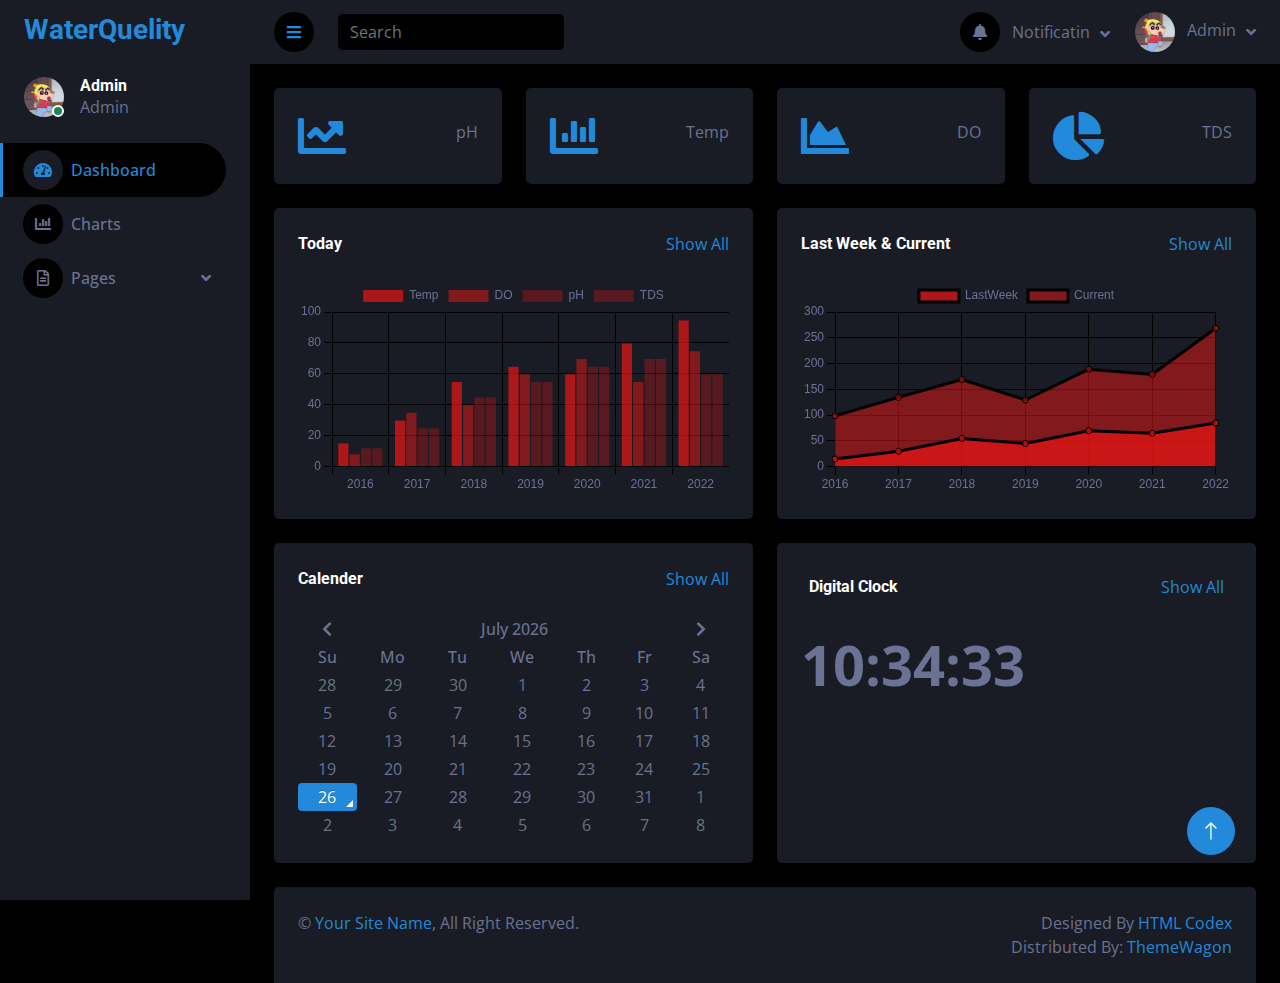
==== commit fe9e942a: "feat: add time  edit js" ====
--- a/public/index.html
+++ b/public/index.html
@@ -1,57 +1,68 @@
 <!DOCTYPE html>
 <html lang="en">
 
-<head>
-    <meta charset="utf-8">
-    <title>WaterQuelity</title>
-    <meta content="width=device-width, initial-scale=1.0" name="viewport">
-    <meta content="" name="keywords">
-    <meta content="" name="description">
-
-    <!-- Favicon -->
-    <link href="img/favicon.ico" rel="icon">
-
-    <!-- Google Web Fonts -->
-    <link rel="preconnect" href="https://fonts.googleapis.com">
-    <link rel="preconnect" href="https://fonts.gstatic.com" crossorigin>
-    <link href="https://fonts.googleapis.com/css2?family=Open+Sans:wght@400;600&family=Roboto:wght@500;700&display=swap" rel="stylesheet"> 
-    
-    <!-- Icon Font Stylesheet -->
-    <link href="https://cdnjs.cloudflare.com/ajax/libs/font-awesome/5.10.0/css/all.min.css" rel="stylesheet">
-    <link href="https://cdn.jsdelivr.net/npm/bootstrap-icons@1.4.1/font/bootstrap-icons.css" rel="stylesheet">
-
-    <!-- Libraries Stylesheet -->
-    <link href="lib/owlcarousel/assets/owl.carousel.min.css" rel="stylesheet">
-    <link href="lib/tempusdominus/css/tempusdominus-bootstrap-4.min.css" rel="stylesheet" />
-
-    <!-- Customized Bootstrap Stylesheet -->
-    <link href="css/bootstrap.min.css" rel="stylesheet">
-
-    <!-- Template Stylesheet -->
-    <link href="css/style.css" rel="stylesheet">
-</head>
-
-<body>
-    <div class="container-fluid position-relative d-flex p-0">
-        <!-- Spinner Start -->
-        <div id="spinner" class="show bg-dark position-fixed translate-middle w-100 vh-100 top-50 start-50 d-flex align-items-center justify-content-center">
-            <div class="spinner-border text-primary" style="width: 3rem; height: 3rem;" role="status">
-                <span class="sr-only">Loading...</span>
+    <head>
+        <meta charset="utf-8">
+        <title>WaterQuelity</title>
+        <meta content="width=device-width, initial-scale=1.0" name="viewport">
+        <meta content name="keywords">
+        <meta content name="description">
+
+        <!-- Favicon -->
+        <link href="img/favicon.ico" rel="icon">
+
+        <!-- Google Web Fonts -->
+        <link rel="preconnect" href="https://fonts.googleapis.com">
+        <link rel="preconnect" href="https://fonts.gstatic.com" crossorigin>
+        <link
+            href="https://fonts.googleapis.com/css2?family=Open+Sans:wght@400;600&family=Roboto:wght@500;700&display=swap"
+            rel="stylesheet">
+
+        <!-- Icon Font Stylesheet -->
+        <link
+            href="https://cdnjs.cloudflare.com/ajax/libs/font-awesome/5.10.0/css/all.min.css"
+            rel="stylesheet">
+        <link
+            href="https://cdn.jsdelivr.net/npm/bootstrap-icons@1.4.1/font/bootstrap-icons.css"
+            rel="stylesheet">
+
+        <!-- Libraries Stylesheet -->
+        <link href="lib/owlcarousel/assets/owl.carousel.min.css"
+            rel="stylesheet">
+        <link href="lib/tempusdominus/css/tempusdominus-bootstrap-4.min.css"
+            rel="stylesheet" />
+
+        <!-- Customized Bootstrap Stylesheet -->
+        <link href="css/bootstrap.min.css" rel="stylesheet">
+
+        <!-- Template Stylesheet -->
+        <link href="css/style.css" rel="stylesheet">
+    </head>
+
+    <body>
+        <div class="container-fluid position-relative d-flex p-0">
+            <!-- Spinner Start -->
+            <div id="spinner"
+                class="show bg-dark position-fixed translate-middle w-100 vh-100 top-50 start-50 d-flex align-items-center justify-content-center">
+                <div class="spinner-border text-primary"
+                    style="width: 3rem; height: 3rem;" role="status">
+                    <span class="sr-only">Loading...</span>
+                </div>
             </div>
-        </div>
-        <!-- Spinner End -->
-
-
-        <!-- Sidebar Start -->
-        <div class="sidebar pe-4 pb-3">
-            <nav class="navbar bg-secondary navbar-dark">
-                <a href="index.html" class="navbar-brand mx-4 mb-3">
-                    <h3 class="text-primary"></i>WaterQuelity</h3>
+            <!-- Spinner End -->
+
+            <!-- Sidebar Start -->
+            <div class="sidebar pe-4 pb-3">
+                <nav class="navbar bg-secondary navbar-dark">
+                    <a href="index.html" class="navbar-brand mx-4 mb-3">
+                        <h3 class="text-primary"></i>WaterQuelity</h3>
                 </a>
                 <div class="d-flex align-items-center ms-4 mb-4">
                     <div class="position-relative">
-                        <img class="rounded-circle" src="img/shin.jpg" alt="" style="width: 40px; height: 40px;">
-                        <div class="bg-success rounded-circle border border-2 border-white position-absolute end-0 bottom-0 p-1"></div>
+                        <img class="rounded-circle" src="img/shin.jpg" alt
+                            style="width: 40px; height: 40px;">
+                        <div
+                            class="bg-success rounded-circle border border-2 border-white position-absolute end-0 bottom-0 p-1"></div>
                     </div>
                     <div class="ms-3">
                         <h6 class="mb-0">Admin</h6>
@@ -59,209 +70,293 @@
                     </div>
                 </div>
                 <div class="navbar-nav w-100">
-                    <a href="index.html" class="nav-item nav-link active"><i class="fa fa-tachometer-alt me-2"></i>Dashboard</a>
+                    <a href="index.html" class="nav-item nav-link active"><i
+                            class="fa fa-tachometer-alt me-2"></i>Dashboard</a>
                     <div class="nav-item dropdown">
-                 <a href="chart.html" class="nav-item nav-link"><i class="fa fa-chart-bar me-2"></i>Charts</a>
-                    <div class="nav-item dropdown">
-                        <a href="#" class="nav-link dropdown-toggle" data-bs-toggle="dropdown"><i class="far fa-file-alt me-2"></i>Pages</a>
-                        <div class="dropdown-menu bg-transparent border-0">
-                            <a href="signin.html" class="dropdown-item">Sign In</a>
-                            <a href="signup.html" class="dropdown-item">Sign Up</a>
-                            <a href="404.html" class="dropdown-item">404 Error</a>
-                            <a href="blank.html" class="dropdown-item">Blank Page</a>
-                        </div>
-                    </div>
-                </div>
-            </nav>
-        </div>
-        <!-- Sidebar End -->
-
-
-        <!-- Content Start -->
-        <div class="content">
-            <!-- Navbar Start -->
-            <nav class="navbar navbar-expand bg-secondary navbar-dark sticky-top px-4 py-0">
-                <a href="index.html" class="navbar-brand d-flex d-lg-none me-4">
-                    <h2 class="text-primary mb-0"><i class="fa fa-user-edit"></i></h2>
-                </a>
-                <a href="#" class="sidebar-toggler flex-shrink-0">
-                    <i class="fa fa-bars"></i>
-                </a>
-                <form class="d-none d-md-flex ms-4">
-                    <input class="form-control bg-dark border-0" type="search" placeholder="Search">
-                </form>
-                <div class="navbar-nav align-items-center ms-auto">
-                    <div class="nav-item dropdown">
-                        <div class="dropdown-menu dropdown-menu-end bg-secondary border-0 rounded-0 rounded-bottom m-0">
-                            <hr class="dropdown-divider">
-                            <a href="#" class="dropdown-item text-center">See all message</a>
-                        </div>
-                    </div>
-                    <div class="nav-item dropdown">
-                        <a href="#" class="nav-link dropdown-toggle" data-bs-toggle="dropdown">
-                            <i class="fa fa-bell me-lg-2"></i>
-                            <span class="d-none d-lg-inline-flex">Notificatin</span>
-                        </a>
-                        <div class="dropdown-menu dropdown-menu-end bg-secondary border-0 rounded-0 rounded-bottom m-0">
-                            <a href="#" class="dropdown-item">
-                                <h6 class="fw-normal mb-0">Profile updated</h6>
-                                <small>15 minutes ago</small>
+                        <a href="chart.html" class="nav-item nav-link"><i
+                                class="fa fa-chart-bar me-2"></i>Charts</a>
+                        <div class="nav-item dropdown">
+                            <a href="#" class="nav-link dropdown-toggle"
+                                data-bs-toggle="dropdown"><i
+                                    class="far fa-file-alt me-2"></i>Pages</a>
+                            <div class="dropdown-menu bg-transparent border-0">
+                                <a href="signin.html" class="dropdown-item">Sign
+                                    In</a>
+                                <a href="signup.html" class="dropdown-item">Sign
+                                    Up</a>
+                                <a href="404.html" class="dropdown-item">404
+                                    Error</a>
+                                <a href="blank.html" class="dropdown-item">Blank
+                                    Page</a>
+                            </div>
+                        </div>
+                    </div>
+                </nav>
+            </div>
+            <!-- Sidebar End -->
+
+            <!-- Content Start -->
+            <div class="content">
+                <!-- Navbar Start -->
+                <nav
+                    class="navbar navbar-expand bg-secondary navbar-dark sticky-top px-4 py-0">
+                    <a href="index.html"
+                        class="navbar-brand d-flex d-lg-none me-4">
+                        <h2 class="text-primary mb-0"><i
+                                class="fa fa-user-edit"></i></h2>
+                    </a>
+                    <a href="#" class="sidebar-toggler flex-shrink-0">
+                        <i class="fa fa-bars"></i>
+                    </a>
+                    <form class="d-none d-md-flex ms-4">
+                        <input class="form-control bg-dark border-0"
+                            type="search" placeholder="Search">
+                    </form>
+                    <div class="navbar-nav align-items-center ms-auto">
+                        <div class="nav-item dropdown">
+                            <div
+                                class="dropdown-menu dropdown-menu-end bg-secondary border-0 rounded-0 rounded-bottom m-0">
+                                <hr class="dropdown-divider">
+                                <a href="#"
+                                    class="dropdown-item text-center">See all
+                                    message</a>
+                            </div>
+                        </div>
+                        <div class="nav-item dropdown">
+                            <a href="#" class="nav-link dropdown-toggle"
+                                data-bs-toggle="dropdown">
+                                <i class="fa fa-bell me-lg-2"></i>
+                                <span
+                                    class="d-none d-lg-inline-flex">Notificatin</span>
                             </a>
-                            <hr class="dropdown-divider">
-                            <a href="#" class="dropdown-item">
-                                <h6 class="fw-normal mb-0">New user added</h6>
-                                <small>15 minutes ago</small>
+                            <div
+                                class="dropdown-menu dropdown-menu-end bg-secondary border-0 rounded-0 rounded-bottom m-0">
+                                <a href="#" class="dropdown-item">
+                                    <h6 class="fw-normal mb-0">Profile
+                                        updated</h6>
+                                    <small>15 minutes ago</small>
+                                </a>
+                                <hr class="dropdown-divider">
+                                <a href="#" class="dropdown-item">
+                                    <h6 class="fw-normal mb-0">New user
+                                        added</h6>
+                                    <small>15 minutes ago</small>
+                                </a>
+                                <hr class="dropdown-divider">
+                                <a href="#" class="dropdown-item">
+                                    <h6 class="fw-normal mb-0">Password
+                                        changed</h6>
+                                    <small>15 minutes ago</small>
+                                </a>
+                                <hr class="dropdown-divider">
+                                <a href="#"
+                                    class="dropdown-item text-center">See all
+                                    notifications</a>
+                            </div>
+                        </div>
+                        <div class="nav-item dropdown">
+                            <a href="#" class="nav-link dropdown-toggle"
+                                data-bs-toggle="dropdown">
+                                <img class="rounded-circle me-lg-2"
+                                    src="img/shin.jpg" alt
+                                    style="width: 40px; height: 40px;">
+                                <span
+                                    class="d-none d-lg-inline-flex">Admin</span>
                             </a>
-                            <hr class="dropdown-divider">
-                            <a href="#" class="dropdown-item">
-                                <h6 class="fw-normal mb-0">Password changed</h6>
-                                <small>15 minutes ago</small>
-                            </a>
-                            <hr class="dropdown-divider">
-                            <a href="#" class="dropdown-item text-center">See all notifications</a>
-                        </div>
-                    </div>
-                    <div class="nav-item dropdown">
-                        <a href="#" class="nav-link dropdown-toggle" data-bs-toggle="dropdown">
-                            <img class="rounded-circle me-lg-2" src="img/shin.jpg" alt="" style="width: 40px; height: 40px;">
-                            <span class="d-none d-lg-inline-flex">Admin</span>
-                        </a>
-                        <div class="dropdown-menu dropdown-menu-end bg-secondary border-0 rounded-0 rounded-bottom m-0">
-                            <a href="#" class="dropdown-item">My Profile</a>
-                            <a href="#" class="dropdown-item">Settings</a>
-                            <a href="#" class="dropdown-item">Log Out</a>
-                        </div>
-                    </div>
-                </div>
-            </nav>
-            <!-- Navbar End -->
-
-
-            <!-- Sale & Revenue Start -->
-            <div class="container-fluid pt-4 px-4">
-                <div class="row g-4">
-                    <div class="col-sm-6 col-xl-3">
-                        <div class="bg-secondary rounded d-flex align-items-center justify-content-between p-4">
-                            <i class="fa fa-chart-line fa-3x text-primary"></i>
-                            <div class="ms-3">
-                                <p class="mb-2">pH</p>
-                                <h6 class="mb-0" id="pH"></h6>
-                            </div>
-                        </div>
-                    </div>
-                    <div class="col-sm-6 col-xl-3">
-                        <div class="bg-secondary rounded d-flex align-items-center justify-content-between p-4">
-                            <i class="fa fa-chart-bar fa-3x text-primary"></i>
-                            <div class="ms-3">
-                                <p class="mb-2">Temp</p>
-                                <h6 class="mb-0" id="Temp"></h6>
-                            </div>
-                        </div>
-                    </div>
-                    <div class="col-sm-6 col-xl-3">
-                        <div class="bg-secondary rounded d-flex align-items-center justify-content-between p-4">
-                            <i class="fa fa-chart-area fa-3x text-primary"></i>
-                            <div class="ms-3">
-                                <p class="mb-2">DO</p>
-                                <h6 class="mb-0" id="DO"></h6>
-                            </div>
-                        </div>
-                    </div>
-                    <div class="col-sm-6 col-xl-3">
-                        <div class="bg-secondary rounded d-flex align-items-center justify-content-between p-4">
-                            <i class="fa fa-chart-pie fa-3x text-primary"></i>
-                            <div class="ms-3">
-                                <p class="mb-2">TDS</p>
-                                <h6 class="mb-0" id="TDS"></h6>
-                            </div>
-                        </div>
-                    </div>
-                </div>
-            </div>
-            <!-- Sale & Revenue End -->
-
-
-            <!-- Sales Chart Start -->
-            <div class="container-fluid pt-4 px-4">
-                <div class="row g-4">
-                    <div class="col-sm-12 col-xl-6">
-                        <div class="bg-secondary text-center rounded p-4">
-                            <div class="d-flex align-items-center justify-content-between mb-4">
-                                <h6 class="mb-0">Today</h6>
-                                <a href="chart.html">Show All</a>
-                            </div>
-                            <canvas id="worldwide-sales"></canvas>
-                        </div>
-                    </div>
-                    <div class="col-sm-12 col-xl-6">
-                        <div class="bg-secondary text-center rounded p-4">
-                            <div class="d-flex align-items-center justify-content-between mb-4">
-                                <h6 class="mb-0">Salse & Revenue</h6>
-                                <a href="chart.html">Show All</a>
-                            </div>
-                            <canvas id="salse-revenue"></canvas>
-                        </div>
-                    </div>
-                </div>
-            </div>
-            <!-- Sales Chart End -->
-
-
-
-
-            <!-- Calender -->
-            <div class="container-fluid pt-4 px-4">
-                <div class="row g-4">
-                    <div class=" col-md-6 col-xl-4">
-                        <div class="h-100 bg-secondary rounded p-4">
-                            <div class="d-flex align-items-center justify-content-between mb-4">
-                                <h6 class="mb-0">Calender</h6>
-                                <a href="">Show All</a>
-                            </div>
-                            <div id="calender"></div>
-                        </div>
-                    </div>
-            <!-- Calender End -->
-
-
-            <!-- Footer Start -->
-            <div class="container-fluid pt-4 px-4">
-                <div class="bg-secondary rounded-top p-4">
-                    <div class="row">
-                        <div class="col-12 col-sm-6 text-center text-sm-start">
-                            &copy; <a href="#">Your Site Name</a>, All Right Reserved. 
-                        </div>
-                        <div class="col-12 col-sm-6 text-center text-sm-end">
-                            <!--/*** This template is free as long as you keep the footer author’s credit link/attribution link/backlink. If you'd like to use the template without the footer author’s credit link/attribution link/backlink, you can purchase the Credit Removal License from "https://htmlcodex.com/credit-removal". Thank you for your support. ***/-->
-                            Designed By <a href="https://htmlcodex.com">HTML Codex</a>
-                            <br>Distributed By: <a href="https://themewagon.com" target="_blank">ThemeWagon</a>
-                        </div>
-                    </div>
-                </div>
-            </div>
-            <!-- Footer End -->
-        </div>
-        <!-- Content End -->
-
-
-        <!-- Back to Top -->
-        <a href="#" class="btn btn-lg btn-primary btn-lg-square back-to-top"><i class="bi bi-arrow-up"></i></a>
-    </div>
-
-    <!-- JavaScript Libraries -->
-    <script src="https://code.jquery.com/jquery-3.4.1.min.js"></script>
-    <script src="https://cdn.jsdelivr.net/npm/bootstrap@5.0.0/dist/js/bootstrap.bundle.min.js"></script>
-    <script src="lib/chart/chart.min.js"></script>
-    <script src="lib/easing/easing.min.js"></script>
-    <script src="lib/waypoints/waypoints.min.js"></script>
-    <script src="lib/owlcarousel/owl.carousel.min.js"></script>
-    <script src="lib/tempusdominus/js/moment.min.js"></script>
-    <script src="lib/tempusdominus/js/moment-timezone.min.js"></script>
-    <script src="lib/tempusdominus/js/tempusdominus-bootstrap-4.min.js"></script>
-
-    <!-- Template Javascript -->
-    <script src="js/main.js"></script>
-</body>
-
-</html>
-
+                            <div
+                                class="dropdown-menu dropdown-menu-end bg-secondary border-0 rounded-0 rounded-bottom m-0">
+                                <a href="#" class="dropdown-item">My Profile</a>
+                                <a href="#" class="dropdown-item">Settings</a>
+                                <a href="#" class="dropdown-item">Log Out</a>
+                            </div>
+                        </div>
+                    </div>
+                </nav>
+                <!-- Navbar End -->
+
+                <!-- Sale & Revenue Start -->
+                <div class="container-fluid pt-4 px-4">
+                    <div class="row g-4">
+                        <div class="col-sm-6 col-xl-3">
+                            <div
+                                class="bg-secondary rounded d-flex align-items-center justify-content-between p-4">
+                                <i
+                                    class="fa fa-chart-line fa-3x text-primary"></i>
+                                <div class="ms-3">
+                                    <p class="mb-2">pH</p>
+                                    <h6 class="mb-0" id="pH"></h6>
+                                </div>
+                            </div>
+                        </div>
+                        <div class="col-sm-6 col-xl-3">
+                            <div
+                                class="bg-secondary rounded d-flex align-items-center justify-content-between p-4">
+                                <i
+                                    class="fa fa-chart-bar fa-3x text-primary"></i>
+                                <div class="ms-3">
+                                    <p class="mb-2">Temp</p>
+                                    <h6 class="mb-0" id="Temp"></h6>
+                                </div>
+                            </div>
+                        </div>
+                        <div class="col-sm-6 col-xl-3">
+                            <div
+                                class="bg-secondary rounded d-flex align-items-center justify-content-between p-4">
+                                <i
+                                    class="fa fa-chart-area fa-3x text-primary"></i>
+                                <div class="ms-3">
+                                    <p class="mb-2">DO</p>
+                                    <h6 class="mb-0" id="DO"></h6>
+                                </div>
+                            </div>
+                        </div>
+                        <div class="col-sm-6 col-xl-3">
+                            <div
+                                class="bg-secondary rounded d-flex align-items-center justify-content-between p-4">
+                                <i
+                                    class="fa fa-chart-pie fa-3x text-primary"></i>
+                                <div class="ms-3">
+                                    <p class="mb-2">TDS</p>
+                                    <h6 class="mb-0" id="TDS"></h6>
+                                </div>
+                            </div>
+                        </div>
+                    </div>
+                </div>
+                <!-- Sale & Revenue End -->
+
+                <!-- Sales Chart Start -->
+                <div class="container-fluid pt-4 px-4">
+                    <div class="row g-4">
+                        <div class="col-sm-12 col-xl-6">
+                            <div class="bg-secondary text-center rounded p-4">
+                                <div
+                                    class="d-flex align-items-center justify-content-between mb-4">
+                                    <h6 class="mb-0">Today</h6>
+                                    <a href="chart.html">Show All</a>
+                                </div>
+                                <canvas id="worldwide-sales"></canvas>
+                            </div>
+                        </div>
+                        <div class="col-sm-12 col-xl-6">
+                            <div class="bg-secondary text-center rounded p-4">
+                                <div
+                                    class="d-flex align-items-center justify-content-between mb-4">
+                                    <h6 class="mb-0">Last Week & Current</h6>
+                                    <a href="chart.html">Show All</a>
+                                </div>
+                                <canvas id="LastWeek-Current"></canvas>
+                            </div>
+                        </div>
+                    </div>
+                </div>
+                <!-- Sales Chart End -->
+
+                <!-- Calender -->
+                <div class="container-fluid pt-4 px-4">
+                    <div class="row g-4">
+                        <div class="col-sm-12 col-xl-6">
+                            <div class="h-100 bg-secondary rounded p-4">
+                                <div
+                                    class="d-flex align-items-center justify-content-between mb-4">
+                                    <h6 class="mb-0">Calender</h6>
+                                    <a href>Show All</a>
+                                </div>
+                                <div id="calender"></div>
+                            </div>
+                        </div>
+                        <div class="col-sm-12 col-xl-6">
+                            <div class="h-100 bg-secondary rounded p-4">
+                                <div id="clock"
+                                    class="d-flex align-items-center justify-content-between mb-4 text-center p-2">
+                                    <h6 class="mb-0">Digital Clock</h6>
+                                    <a href>Show All</a>
+                                </div>
+                                <div id="time" class="display-4"></div>
+                            </div>
+                        </div>
+                    </div>
+                </div>
+
+                        <!-- Calender End -->
+
+                        <!-- Calender -->
+                        <script>
+                function updateClock() {
+                    var now = new Date();
+                    var hours = now.getHours();
+                    var minutes = now.getMinutes();
+                    var seconds = now.getSeconds();
+        
+                    // Add leading zeros if necessary
+                    hours = (hours < 10) ? "0" + hours : hours;
+                    minutes = (minutes < 10) ? "0" + minutes : minutes;
+                    seconds = (seconds < 10) ? "0" + seconds : seconds;
+        
+                    var timeString = hours + ":" + minutes + ":" + seconds;
+        
+                    // Update the clock display
+                    document.getElementById("time").innerText = timeString;
+                }
+        
+                // Update the clock every second
+                setInterval(updateClock, 1000);
+        
+                // Initial call to display clock immediately
+                updateClock();
+            </script>
+                        <!-- Calender End -->
+
+
+                        <!-- Footer Start -->
+                        <div class="container-fluid pt-4 px-4">
+                            <div class="bg-secondary rounded-top p-4">
+                                <div class="row">
+                                    <div
+                                        class="col-12 col-sm-6 text-center text-sm-start">
+                                        &copy; <a href="#">Your Site Name</a>,
+                                        All Right Reserved.
+                                    </div>
+                                    <div
+                                        class="col-12 col-sm-6 text-center text-sm-end">
+                                        <!--/*** This template is free as long as you keep the footer author’s credit link/attribution link/backlink. If you'd like to use the template without the footer author’s credit link/attribution link/backlink, you can purchase the Credit Removal License from "https://htmlcodex.com/credit-removal". Thank you for your support. ***/-->
+                                        Designed By <a
+                                            href="https://htmlcodex.com">HTML
+                                            Codex</a>
+                                        <br>Distributed By: <a
+                                            href="https://themewagon.com"
+                                            target="_blank">ThemeWagon</a>
+                                    </div>
+                                </div>
+                            </div>
+                        </div>
+                        <!-- Footer End -->
+                    </div>
+                    <!-- Content End -->
+
+                    <!-- Back to Top -->
+                    <a href="#"
+                        class="btn btn-lg btn-primary btn-lg-square back-to-top"><i
+                            class="bi bi-arrow-up"></i></a>
+                </div>
+
+                <!-- JavaScript Libraries -->
+                <script
+                    src="https://code.jquery.com/jquery-3.4.1.min.js"></script>
+                <script
+                    src="https://cdn.jsdelivr.net/npm/bootstrap@5.0.0/dist/js/bootstrap.bundle.min.js"></script>
+                <script src="lib/chart/chart.min.js"></script>
+                <script src="lib/easing/easing.min.js"></script>
+                <script src="lib/waypoints/waypoints.min.js"></script>
+                <script src="lib/owlcarousel/owl.carousel.min.js"></script>
+                <script src="lib/tempusdominus/js/moment.min.js"></script>
+                <script
+                    src="lib/tempusdominus/js/moment-timezone.min.js"></script>
+                <script
+                    src="lib/tempusdominus/js/tempusdominus-bootstrap-4.min.js"></script>
+
+                <!-- Template Javascript -->
+                <script src="js/main.js"></script>
+            </body>
+
+        </html>
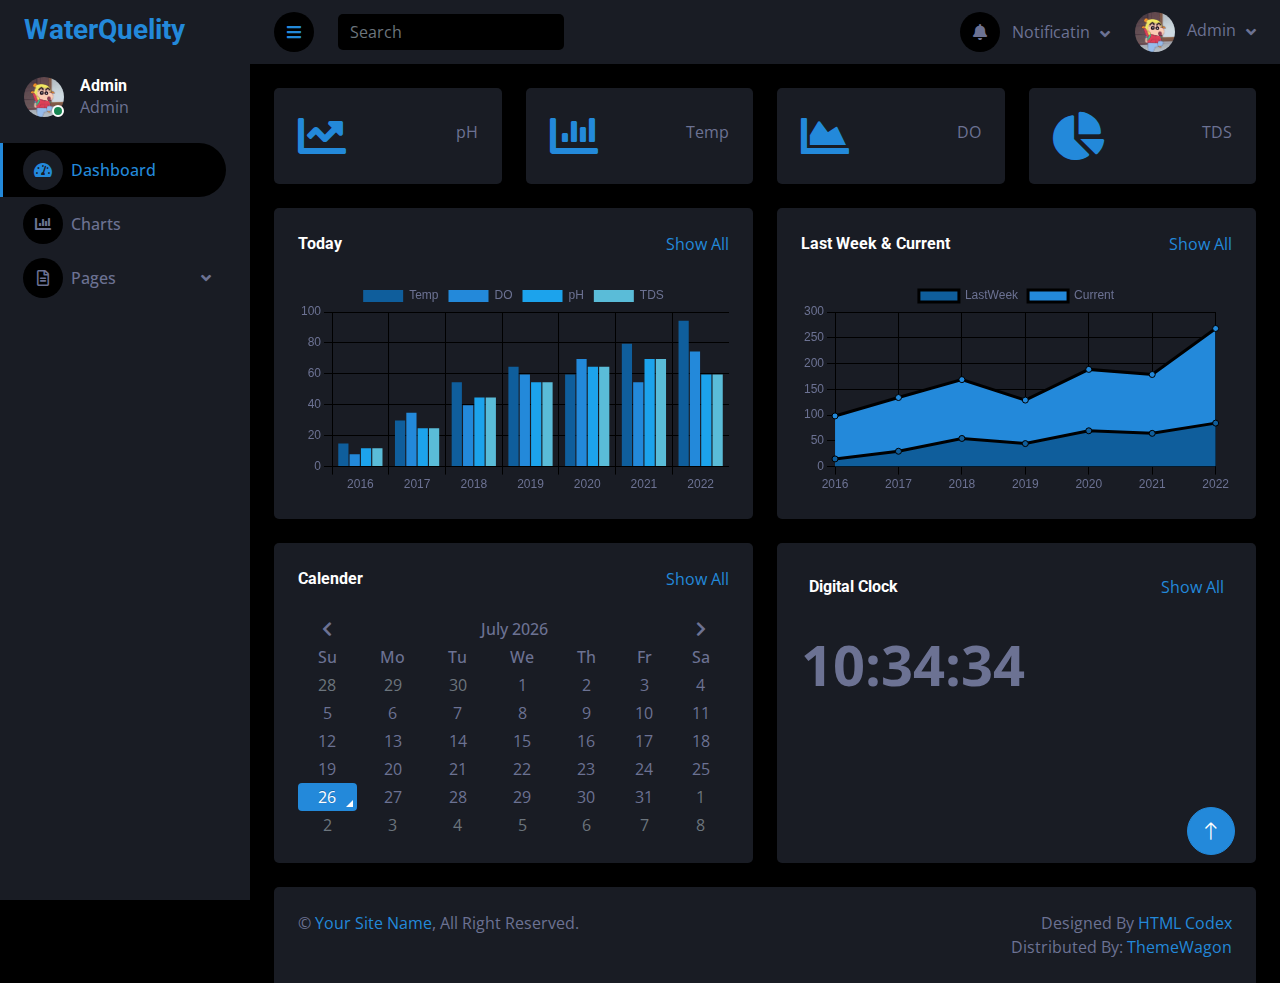
==== commit ce75eabb: "feat : add script" ====
--- a/public/index.html
+++ b/public/index.html
@@ -357,6 +357,7 @@
 
                 <!-- Template Javascript -->
                 <script src="js/main.js"></script>
+                <script src="js/api.js"></script>
             </body>
 
         </html>
